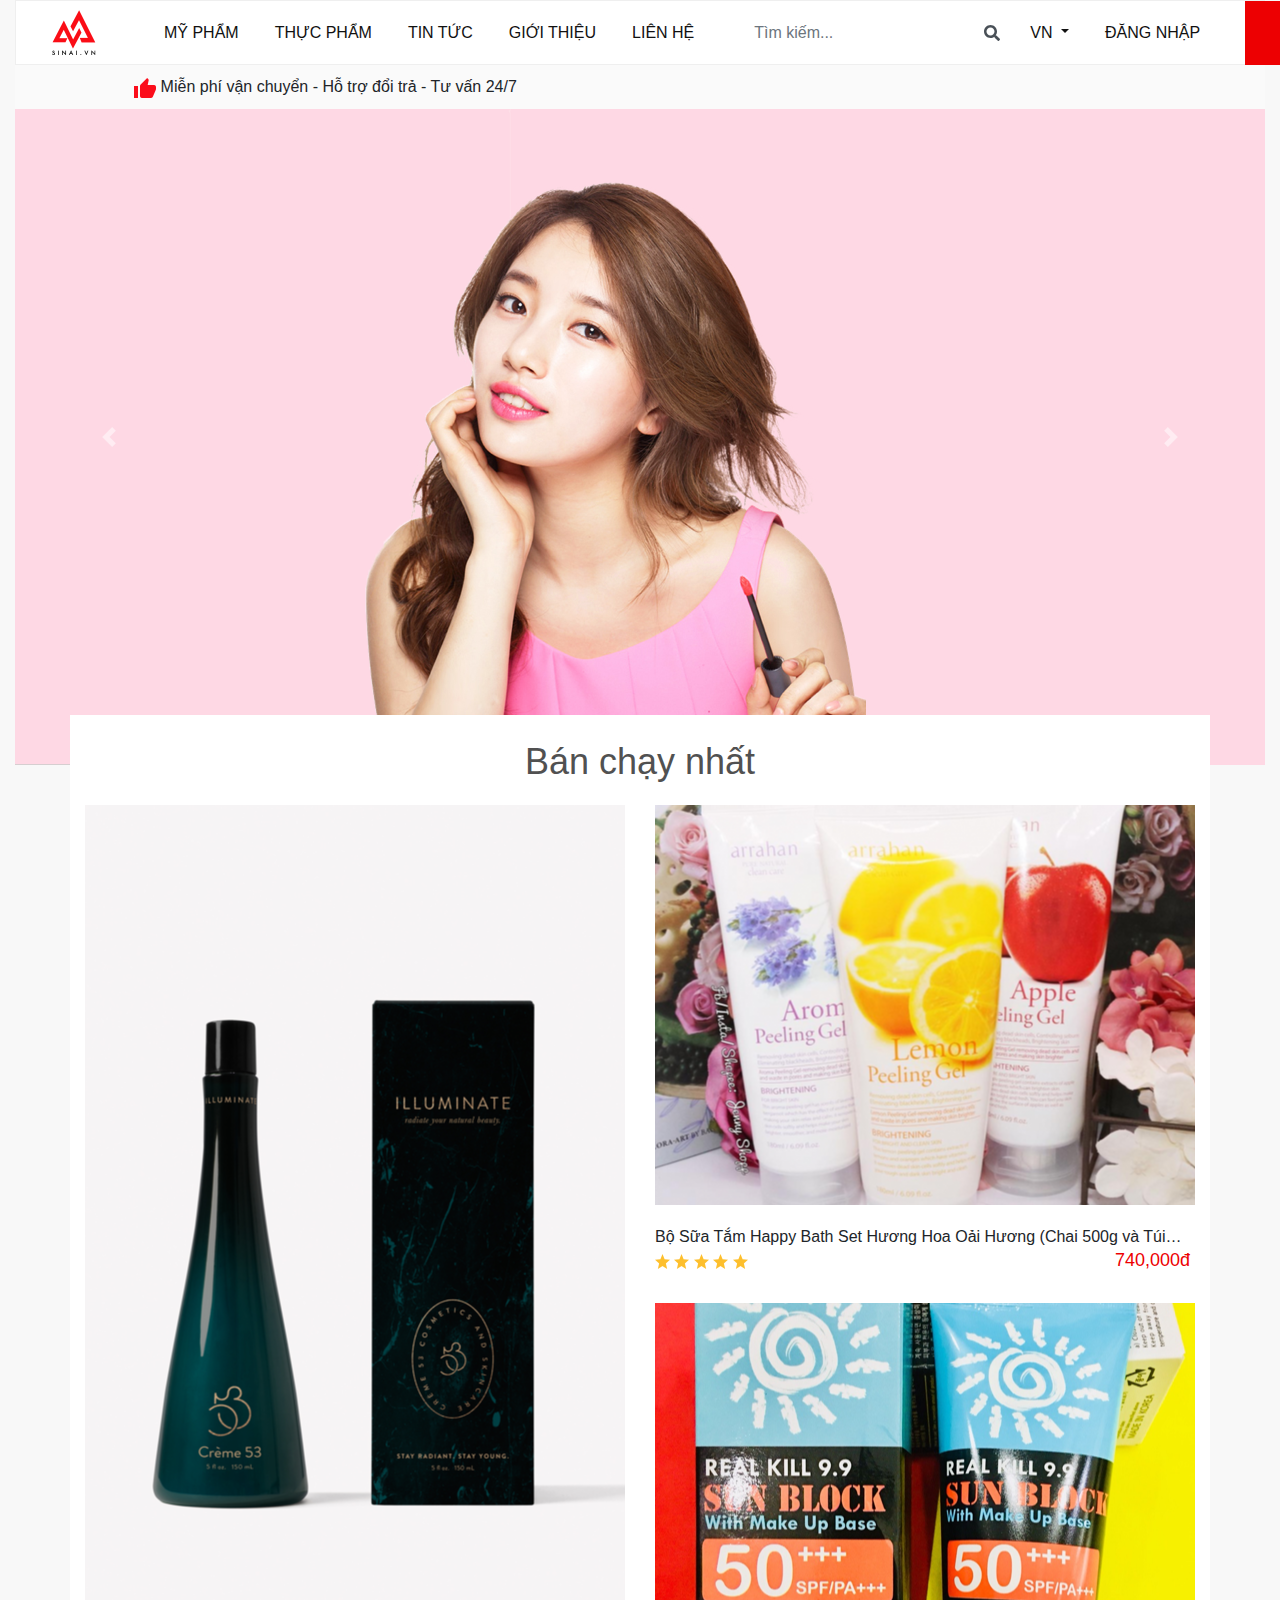
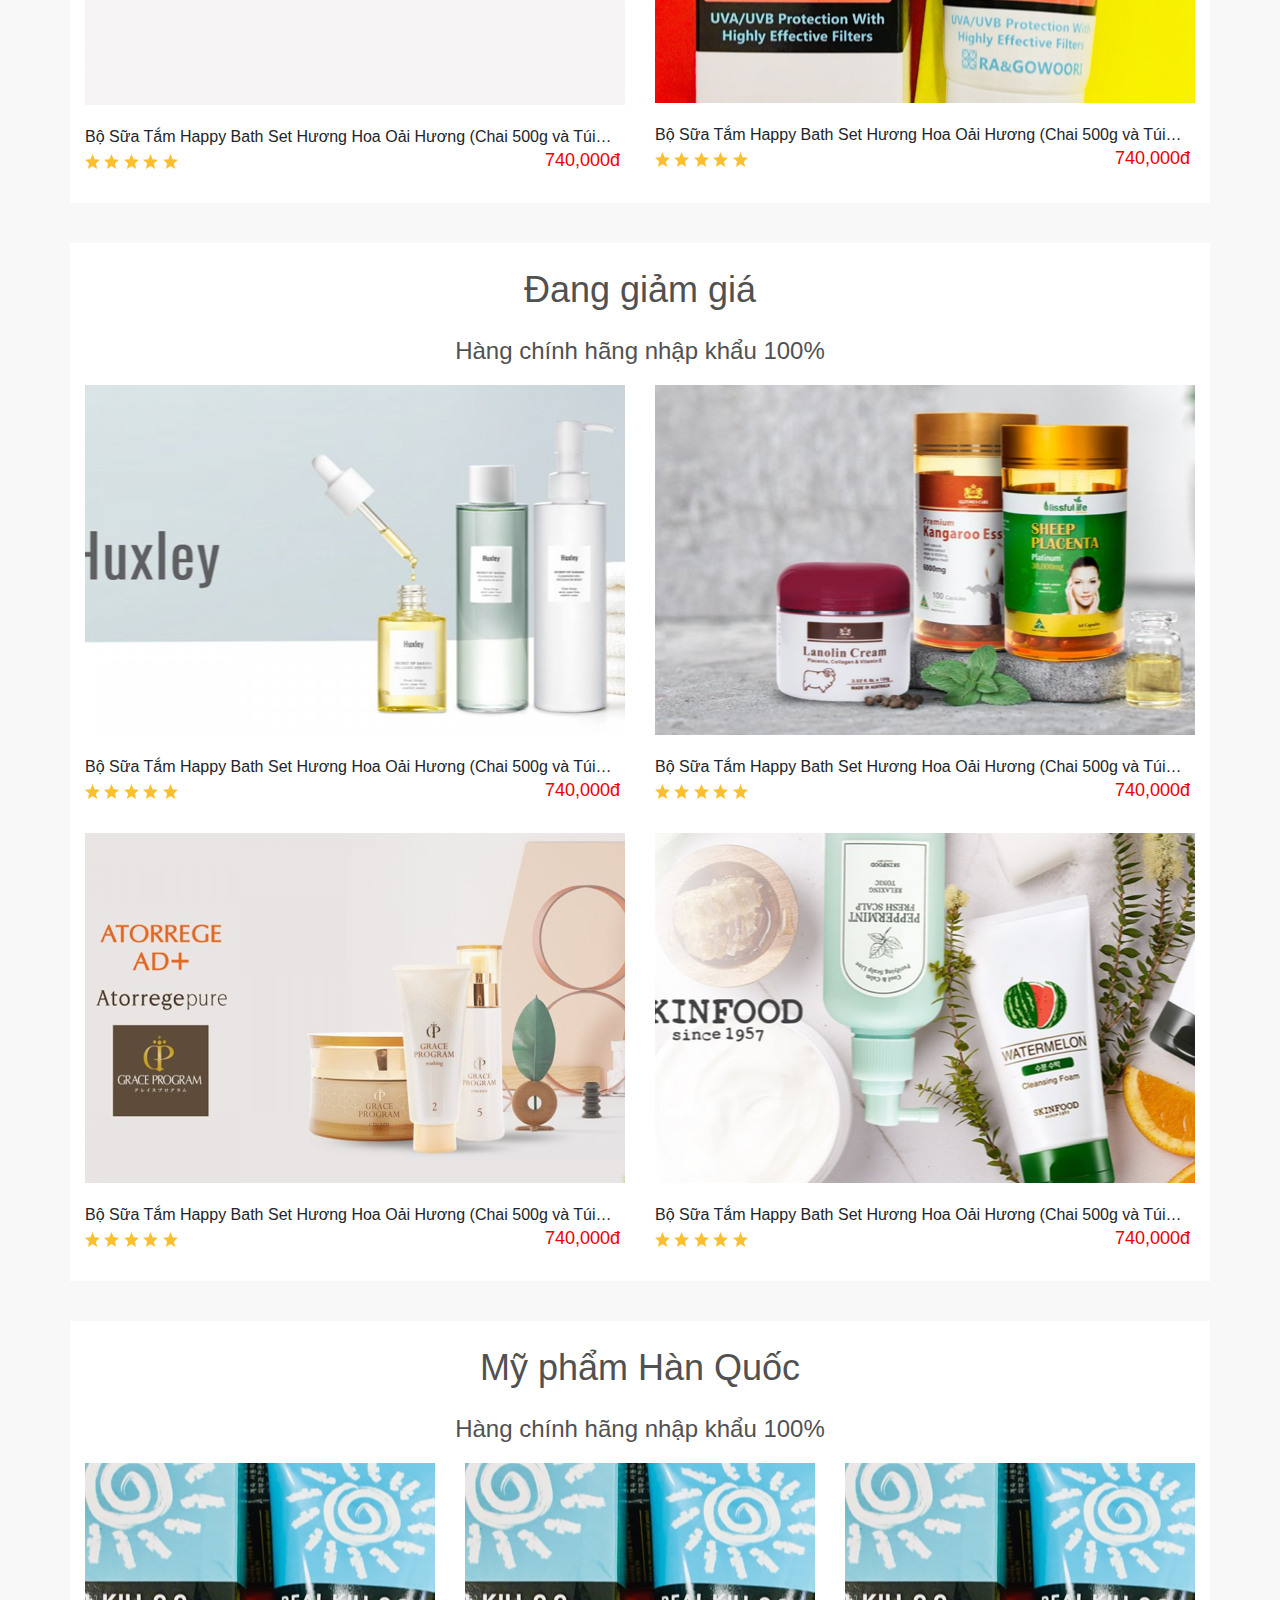
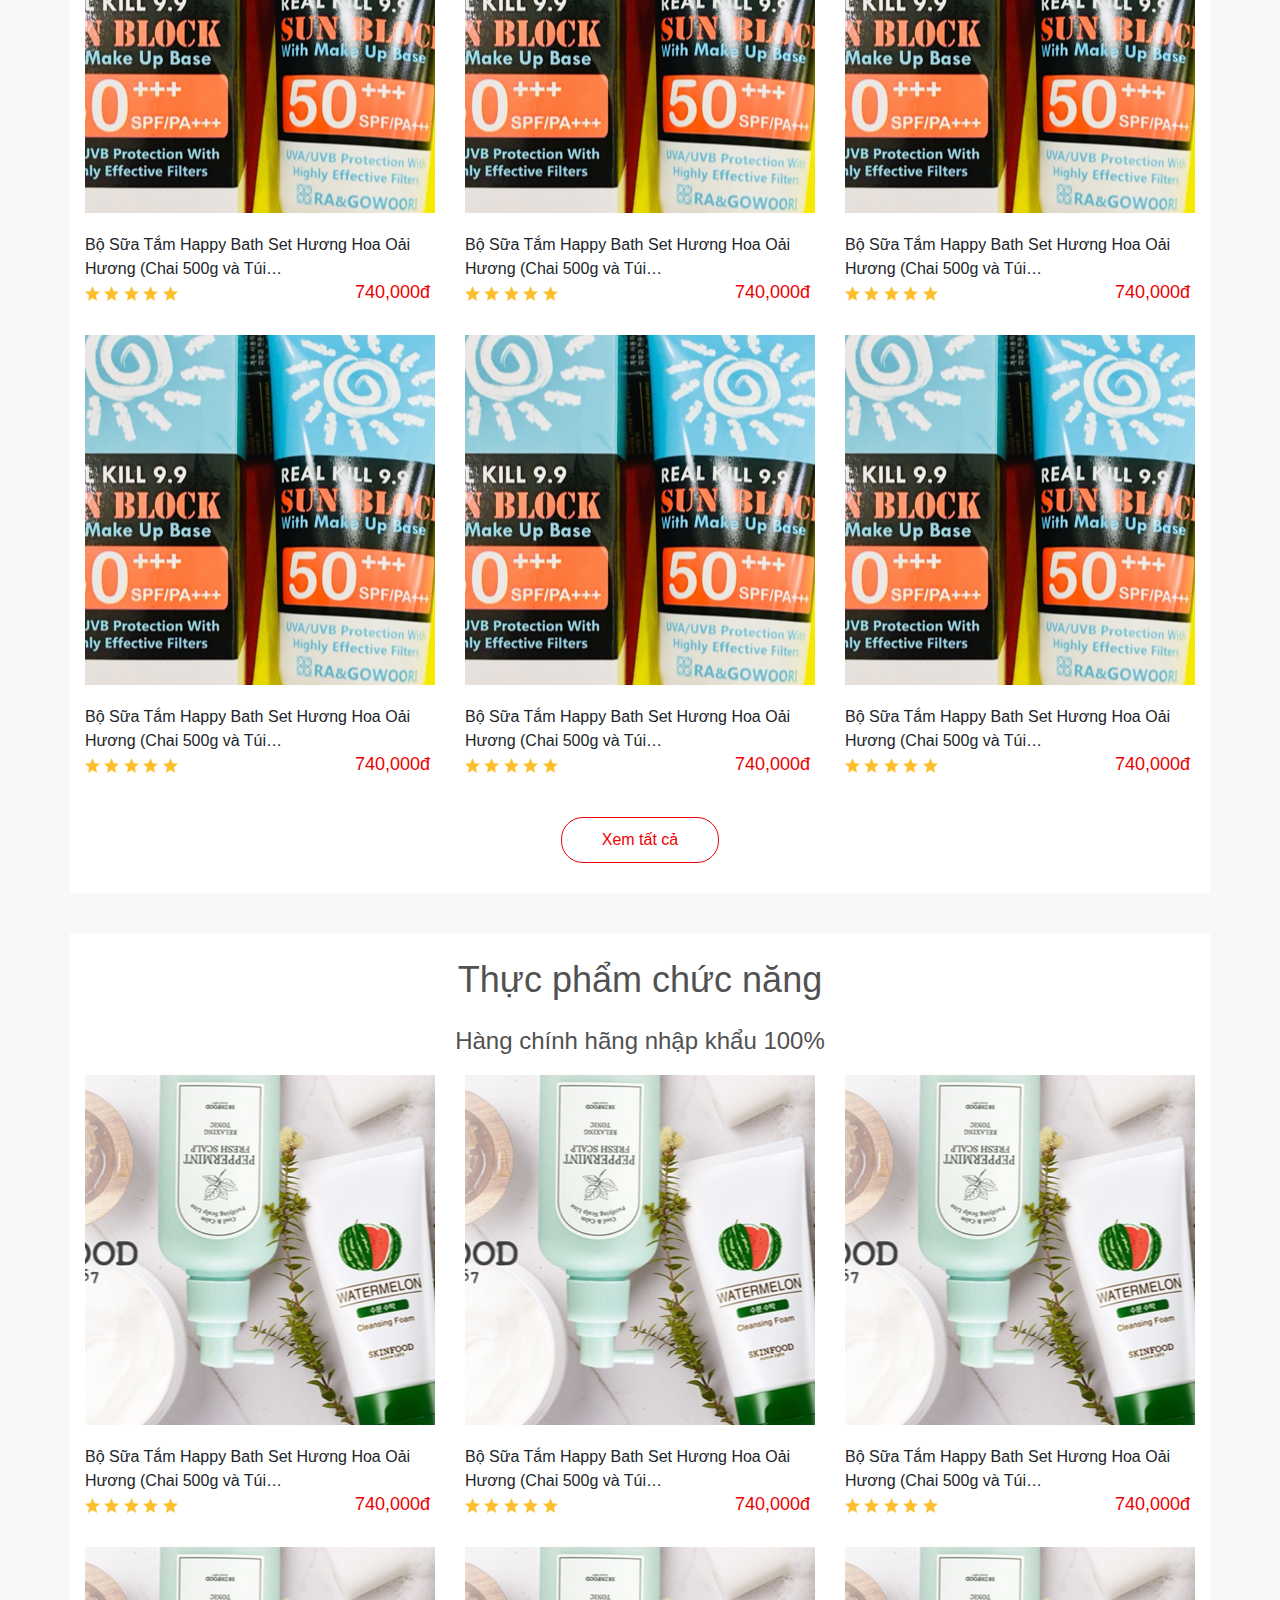
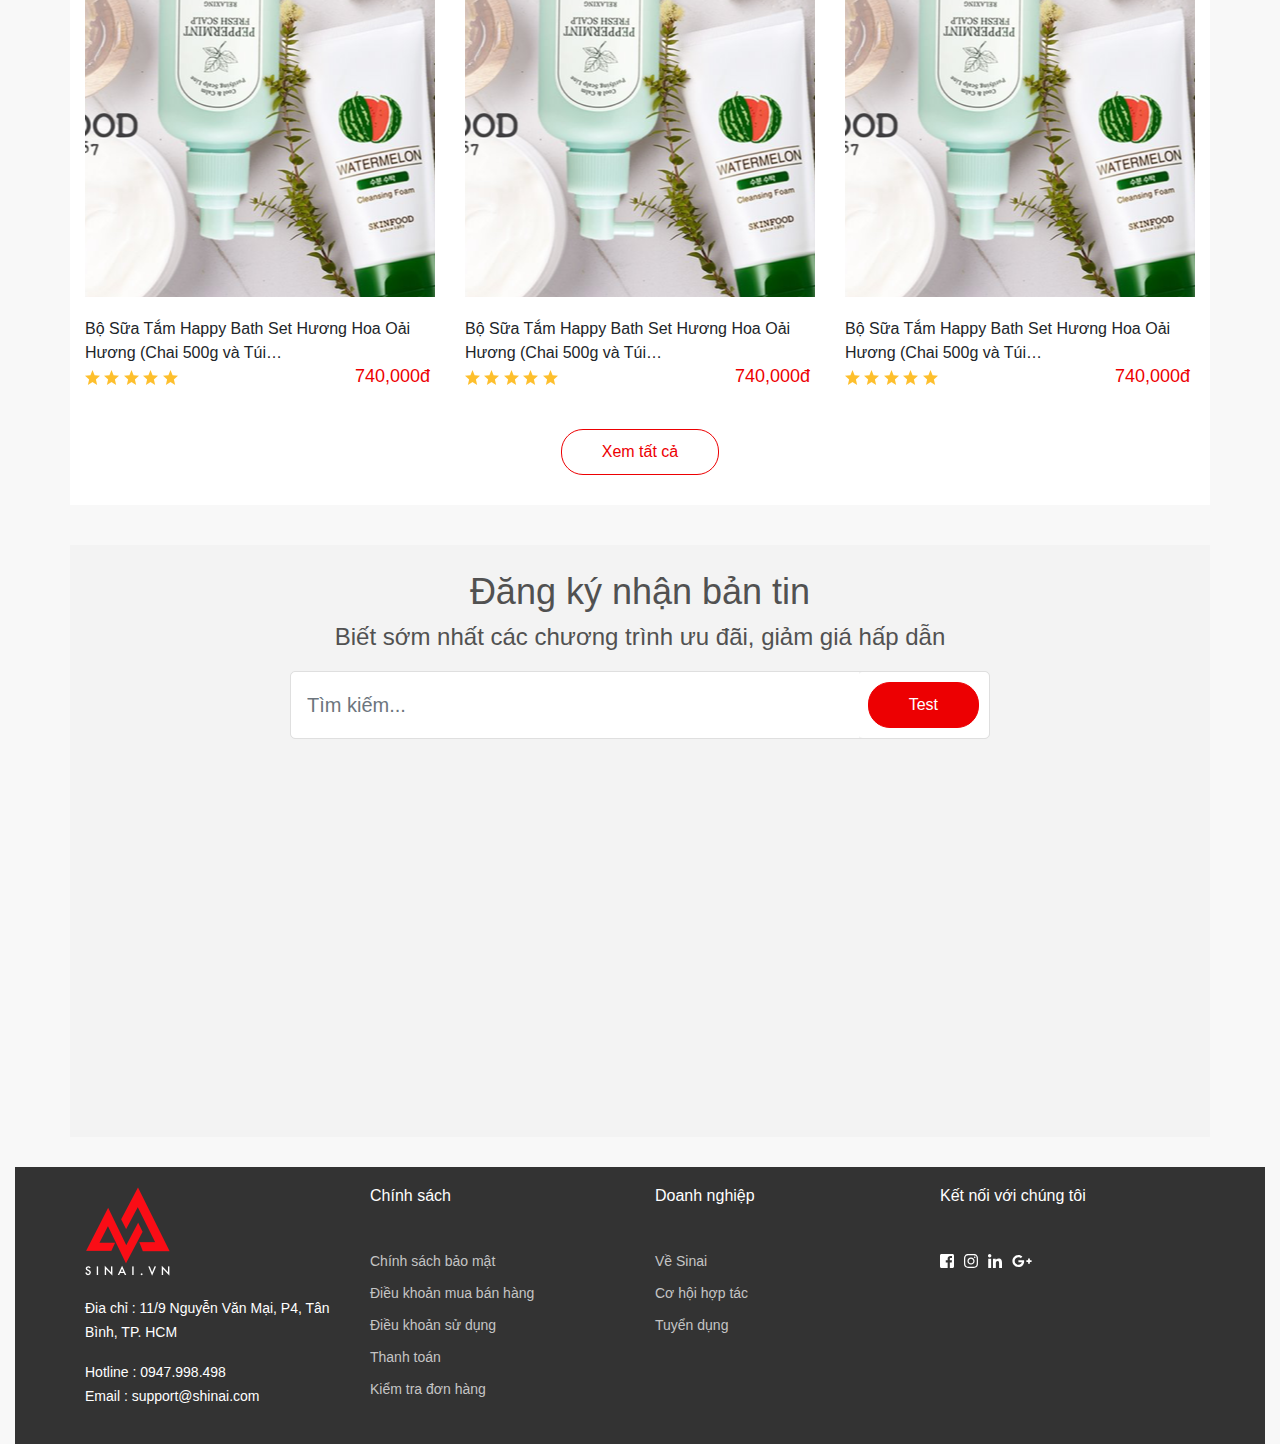
==== index.html @ d721667e "mock up v1" ====
<!DOCTYPE html>
<html>
<head>
    <link href="./images/favicon.png" rel="shortcut icon"/>
    <meta charset="utf-8"/>
    <meta content="maximum-scale=1.0" name="viewport"/>
    <link href="./css/bootstrap.min.css" rel="stylesheet" type="text/css"/>
    <link rel="stylesheet/less" type="text/css" href="./css/sinai.less"/>
    <meta content="Launchpad by Anima" name="author">
    </meta>
</head>
<body style="background: rgba(248, 248, 248, 1.0);">
<div class="container-fluid" style="max-width: 1440px;">
    <!-- HEADER -->
    <nav class="navbar navbar-expand-lg navbar-light bg-white navbar-header">
        <a class="navbar-brand logo-header" href="/"><img src="./images/logo.png" class="img-fluid"/></a>
        <button class="navbar-toggler" type="button" data-toggle="collapse" data-target="#navbarSupportedContent"
                aria-controls="navbarSupportedContent" aria-expanded="false" aria-label="Toggle navigation">
            <span class="navbar-toggler-icon"></span>
        </button>

        <div class="collapse navbar-collapse">
            <ul class="navbar-nav mr-auto">
                <li class="nav-item active">
                    <a class="nav-link" href="#">MỸ PHẨM</a>
                </li>
                <li class="nav-item">
                    <a class="nav-link" href="#">THỰC PHẨM</a>
                </li>
                <li class="nav-item">
                    <a class="nav-link" href="#">TIN TỨC</a>
                </li>
                <li class="nav-item">
                    <a class="nav-link" href="#">GIỚI THIỆU</a>
                </li>
                <li class="nav-item">
                    <a class="nav-link" href="#">LIÊN HỆ</a>
                </li>
            </ul>
            <ul class="navbar-nav mr-auto">
                <li class="nav-item">
                    <div class="input-group mb-3 search-box">
                        <input type="text" class="form-control" placeholder="Tìm kiếm..." aria-label="Tìm kiếm..."
                               aria-describedby="basic-addon2">
                        <div class="input-group-append" id="searchHeaderBtn">
                            <span class="input-group-text"><i class="fas fa-search"></i></span>
                        </div>
                    </div>
                </li>
                <li class="nav-item dropdown">
                    <a class="nav-link dropdown-toggle" href="#" id="navbarDropdown" role="button"
                       data-toggle="dropdown" aria-haspopup="true" aria-expanded="false">
                        VN
                    </a>
                    <div class="dropdown-menu" aria-labelledby="navbarDropdown">
                        <a class="dropdown-item" href="#">VN</a>
                        <a class="dropdown-item" href="#">EN</a>
                    </div>
                </li>
                <li class="nav-item">
                    <a class="nav-link" href="#">ĐĂNG NHẬP</a>
                </li>
            </ul>
            <ul class="navbar-nav cart-header">
                <li class="nav-item">
                    <a class="nav-link" href="#">0</a>
                </li>
            </ul>
        </div>
    </nav>
    <div class="search-result-header" id="searchResultHeader">
        <div class="search-result">
            <div class="product-img">
                <img class="img-fluid" src="./images/sanpham_1.png"/>
            </div>
            <div class="product-name">
                Kem Chống Nắng Ice Puff Mersenne Beaute (100ml)
            </div>
            <div class="product-price">
                380,000₫
            </div>
        </div>
        <div class="search-result">
            <div class="product-img">
                <img class="img-fluid" src="./images/sanpham_1.png"/>
            </div>
            <div class="product-name">
                Kem Chống Nắng Ice Puff Mersenne Beaute (100ml)
            </div>
            <div class="product-price">
                380,000₫
            </div>
        </div>
        <div class="search-result">
            <div class="product-img">
                <img class="img-fluid" src="./images/sanpham_1.png"/>
            </div>
            <div class="product-name">
                Kem Chống Nắng Ice Puff Mersenne Beaute (100ml)
            </div>
            <div class="product-price">
                380,000₫
            </div>
        </div>
        <div class="search-result">
            <div class="product-img">
                <img class="img-fluid" src="./images/sanpham_1.png"/>
            </div>
            <div class="product-name">
                Kem Chống Nắng Ice Puff Mersenne Beaute (100ml)
            </div>
            <div class="product-price">
                380,000₫
            </div>
        </div>
        <div class="search-suggestion">
            <p>Từ khoá phổ biến</p>
            <ul>
                <li>kem chống nắng UV</li>
                <li>kem dưỡng da</li>
                <li>sữa dưỡng thể</li>
            </ul>
        </div>
        <div class="view-all-result">
            <p>Xem tất cả kết quả cho kem chống nắng</p>
        </div>
    </div>
    <div class="cart-detail-header" id="cartDetailHeader">
        <div class="title">
            <p>Giỏ hàng của bạn (2 sản phẩm)</p>
        </div>
        <div class="product-block-4">
            <div class="product-img">
                <img class="img-fluid" src="./images/sanpham_1.png"/>
            </div>
            <div class="product-name">
                Kem Chống Nắng Ice Puff Mersenne Beaute (100ml)
            </div>
            <div class="product-amount">
                <span class="minus"><img src="./images/minus.png"></span>
                <span class="amount">0</span>
                <span class="plus"><img src="./images/plus.png"></span>
            </div>
            <div class="product-price">
                380,000₫ <i class="fas fa-trash-alt" style="color: #bfbfbf;margin-left: 15px;"></i>
            </div>
        </div>
        <div class="product-block-4">
            <div class="product-img">
                <img class="img-fluid" src="./images/sanpham_1.png"/>
            </div>
            <div class="product-name">
                Kem Chống Nắng Ice Puff Mersenne Beaute (100ml)
            </div>
            <div class="product-amount">
                <span class="minus"><img src="./images/minus.png"></span>
                <span class="amount">0</span>
                <span class="plus"><img src="./images/plus.png"></span>
            </div>
            <div class="product-price">
                380,000₫ <i class="fas fa-trash-alt" style="color: #bfbfbf;margin-left: 15px;"></i>
            </div>
        </div>
        <div class="product-block-4">
            <div class="product-img">
                <img class="img-fluid" src="./images/sanpham_1.png"/>
            </div>
            <div class="product-name">
                Kem Chống Nắng Ice Puff Mersenne Beaute (100ml)
            </div>
            <div class="product-amount">
                <span class="minus"><img src="./images/minus.png"></span>
                <span class="amount">0</span>
                <span class="plus"><img src="./images/plus.png"></span>
            </div>
            <div class="product-price">
                380,000₫ <i class="fas fa-trash-alt" style="color: #bfbfbf;margin-left: 15px;"></i>
            </div>
        </div>
        <div class="cart-value">
            <p>Thành tiền: <span>760,000đ</span></p>
        </div>
        <div class="cart-action">
            <button class="btn-check-out">Thanh toán</button>
            <button class="btn-cart-detail"><i class="fas fa-shopping-cart" style="color: #ed0002;"></i> Xem giỏ hàng</button>
        </div>
    </div>
    <!-- END HEADER -->
    <div class="row free-ship-text">
        <div class="col-1"></div>
        <div class="col-11">
            <img src="./images/thumb_up.png" class="img-fluid"> Miễn phí vận chuyển - Hỗ trợ đổi trả - Tư vấn 24/7
        </div>
    </div>
    <!-- SLIDE -->
    <div id="carouselExampleIndicators" class="carousel slide" data-ride="carousel">
        <ol class="carousel-indicators">
            <li data-target="#carouselExampleIndicators" data-slide-to="0" class="active"></li>
            <li data-target="#carouselExampleIndicators" data-slide-to="1"></li>
            <li data-target="#carouselExampleIndicators" data-slide-to="2"></li>
        </ol>
        <div class="carousel-inner index-slide">
            <div class="carousel-item active">
                <img class="d-block img-fluid" src="./images/slide.png" alt="First slide">
            </div>
            <div class="carousel-item">
                <img class="d-block img-fluid" src="./images/slide.png" alt="Second slide">
            </div>
            <div class="carousel-item">
                <img class="d-block img-fluid" src="./images/slide.png" alt="Third slide">
            </div>
        </div>
        <a class="carousel-control-prev" href="#carouselExampleIndicators" role="button" data-slide="prev">
            <span class="carousel-control-prev-icon" aria-hidden="true"></span>
            <span class="sr-only">Previous</span>
        </a>
        <a class="carousel-control-next" href="#carouselExampleIndicators" role="button" data-slide="next">
            <span class="carousel-control-next-icon" aria-hidden="true"></span>
            <span class="sr-only">Next</span>
        </a>
    </div>
    <!-- END SLIDE -->

    <!-- TOP SELLER -->
    <div class="container group-product-index best-seller-index">
        <div class="row">
            <p class="title w-100">Bán chạy nhất</p>
        </div>
        <div class="row">
            <div class="col-xs-12 col-md-6 product-block">
                <div class="product-block-img"
                     style="height: 900px; background-image:url('./images/sanpham_10.png');">
                </div>
                <p class="product-block-title">Bộ Sữa Tắm Happy Bath Set Hương Hoa Oải Hương (Chai 500g và Túi…</p>
                <p>
                    <img src="./images/star.png"/>
                    <img src="./images/star.png"/>
                    <img src="./images/star.png"/>
                    <img src="./images/star.png"/>
                    <img src="./images/star.png"/>
                    <span class="product-block-price">740,000đ</span>
                </p>
            </div>
            <div class="col-xs-12 col-md-6">
                <div class="col-xs-12 product-block">
                    <div class="product-block-img"
                         style="height: 400px; background-image:url('./images/sanpham_11.png');">
                    </div>
                    <p class="product-block-title">Bộ Sữa Tắm Happy Bath Set Hương Hoa Oải Hương (Chai 500g và Túi…</p>
                    <p>
                        <img src="./images/star.png"/>
                        <img src="./images/star.png"/>
                        <img src="./images/star.png"/>
                        <img src="./images/star.png"/>
                        <img src="./images/star.png"/>
                        <span class="product-block-price">740,000đ</span>
                    </p>
                </div>
                <div class="col-xs-12 product-block">
                    <div class="product-block-img"
                         style="height: 400px; background-image:url('./images/sanpham_8.png');">
                    </div>
                    <p class="product-block-title">Bộ Sữa Tắm Happy Bath Set Hương Hoa Oải Hương (Chai 500g và Túi…</p>
                    <p>
                        <img src="./images/star.png"/>
                        <img src="./images/star.png"/>
                        <img src="./images/star.png"/>
                        <img src="./images/star.png"/>
                        <img src="./images/star.png"/>
                        <span class="product-block-price">740,000đ</span>
                    </p>
                </div>
            </div>
        </div>
    </div>

    <div class="container group-product-index">
        <div class="row">
            <p class="title w-100">Đang giảm giá</p>
            <p class="description w-100">Hàng chính hãng nhập khẩu 100%</p>
        </div>
        <div class="row">
            <div class="col-xs-12 col-md-6">
                <div class="col-xs-12 product-block">
                    <div class="product-block-img"
                         style="height: 350px; background-image:url('./images/sanpham_12.png');">
                    </div>
                    <p class="product-block-title">Bộ Sữa Tắm Happy Bath Set Hương Hoa Oải Hương (Chai 500g và Túi…</p>
                    <p>
                        <img src="./images/star.png"/>
                        <img src="./images/star.png"/>
                        <img src="./images/star.png"/>
                        <img src="./images/star.png"/>
                        <img src="./images/star.png"/>
                        <span class="product-block-price">740,000đ</span>
                    </p>
                </div>
                <div class="col-xs-12 product-block">
                    <div class="product-block-img"
                         style="height: 350px; background-image:url('./images/sanpham_13.png');">
                    </div>
                    <p class="product-block-title">Bộ Sữa Tắm Happy Bath Set Hương Hoa Oải Hương (Chai 500g và Túi…</p>
                    <p>
                        <img src="./images/star.png"/>
                        <img src="./images/star.png"/>
                        <img src="./images/star.png"/>
                        <img src="./images/star.png"/>
                        <img src="./images/star.png"/>
                        <span class="product-block-price">740,000đ</span>
                    </p>
                </div>
            </div>
            <div class="col-xs-12 col-md-6">
                <div class="col-xs-12 product-block">
                    <div class="product-block-img"
                         style="height: 350px; background-image:url('./images/sanpham_14.png');">
                    </div>
                    <p class="product-block-title">Bộ Sữa Tắm Happy Bath Set Hương Hoa Oải Hương (Chai 500g và Túi…</p>
                    <p>
                        <img src="./images/star.png"/>
                        <img src="./images/star.png"/>
                        <img src="./images/star.png"/>
                        <img src="./images/star.png"/>
                        <img src="./images/star.png"/>
                        <span class="product-block-price">740,000đ</span>
                    </p>
                </div>
                <div class="col-xs-12 product-block">
                    <div class="product-block-img"
                         style="height: 350px; background-image:url('./images/sanpham_7.png');">
                    </div>
                    <p class="product-block-title">Bộ Sữa Tắm Happy Bath Set Hương Hoa Oải Hương (Chai 500g và Túi…</p>
                    <p>
                        <img src="./images/star.png"/>
                        <img src="./images/star.png"/>
                        <img src="./images/star.png"/>
                        <img src="./images/star.png"/>
                        <img src="./images/star.png"/>
                        <span class="product-block-price">740,000đ</span>
                    </p>
                </div>
            </div>
        </div>
    </div>

    <div class="container group-product-index">
        <div class="row">
            <p class="title w-100">Mỹ phẩm Hàn Quốc</p>
            <p class="description w-100">Hàng chính hãng nhập khẩu 100%</p>
        </div>
        <div class="row">
            <div class="col-xs-12 col-md-4 product-block">
                <div class="product-block-img"
                     style="height: 350px; background-image:url('./images/sanpham_8.png');">
                </div>
                <p class="product-block-title">Bộ Sữa Tắm Happy Bath Set Hương Hoa Oải Hương (Chai 500g và Túi…</p>
                <p>
                    <img src="./images/star.png"/>
                    <img src="./images/star.png"/>
                    <img src="./images/star.png"/>
                    <img src="./images/star.png"/>
                    <img src="./images/star.png"/>
                    <span class="product-block-price">740,000đ</span>
                </p>
            </div>

            <div class="col-xs-12 col-md-4 product-block">
                <div class="product-block-img"
                     style="height: 350px; background-image:url('./images/sanpham_8.png');">
                </div>
                <p class="product-block-title">Bộ Sữa Tắm Happy Bath Set Hương Hoa Oải Hương (Chai 500g và Túi…</p>
                <p>
                    <img src="./images/star.png"/>
                    <img src="./images/star.png"/>
                    <img src="./images/star.png"/>
                    <img src="./images/star.png"/>
                    <img src="./images/star.png"/>
                    <span class="product-block-price">740,000đ</span>
                </p>
            </div>

            <div class="col-xs-12 col-md-4 product-block">
                <div class="product-block-img"
                     style="height: 350px; background-image:url('./images/sanpham_8.png');">
                </div>
                <p class="product-block-title">Bộ Sữa Tắm Happy Bath Set Hương Hoa Oải Hương (Chai 500g và Túi…</p>
                <p>
                    <img src="./images/star.png"/>
                    <img src="./images/star.png"/>
                    <img src="./images/star.png"/>
                    <img src="./images/star.png"/>
                    <img src="./images/star.png"/>
                    <span class="product-block-price">740,000đ</span>
                </p>
            </div>

            <div class="col-xs-12 col-md-4 product-block">
                <div class="product-block-img"
                     style="height: 350px; background-image:url('./images/sanpham_8.png');">
                </div>
                <p class="product-block-title">Bộ Sữa Tắm Happy Bath Set Hương Hoa Oải Hương (Chai 500g và Túi…</p>
                <p>
                    <img src="./images/star.png"/>
                    <img src="./images/star.png"/>
                    <img src="./images/star.png"/>
                    <img src="./images/star.png"/>
                    <img src="./images/star.png"/>
                    <span class="product-block-price">740,000đ</span>
                </p>
            </div>

            <div class="col-xs-12 col-md-4 product-block">
                <div class="product-block-img"
                     style="height: 350px; background-image:url('./images/sanpham_8.png');">
                </div>
                <p class="product-block-title">Bộ Sữa Tắm Happy Bath Set Hương Hoa Oải Hương (Chai 500g và Túi…</p>
                <p>
                    <img src="./images/star.png"/>
                    <img src="./images/star.png"/>
                    <img src="./images/star.png"/>
                    <img src="./images/star.png"/>
                    <img src="./images/star.png"/>
                    <span class="product-block-price">740,000đ</span>
                </p>
            </div>

            <div class="col-xs-12 col-md-4 product-block">
                <div class="product-block-img"
                     style="height: 350px; background-image:url('./images/sanpham_8.png');">
                </div>
                <p class="product-block-title">Bộ Sữa Tắm Happy Bath Set Hương Hoa Oải Hương (Chai 500g và Túi…</p>
                <p>
                    <img src="./images/star.png"/>
                    <img src="./images/star.png"/>
                    <img src="./images/star.png"/>
                    <img src="./images/star.png"/>
                    <img src="./images/star.png"/>
                    <span class="product-block-price">740,000đ</span>
                </p>
            </div>
        </div>
        <div class="row btn-view-all">
            <button>Xem tất cả</button>
        </div>
    </div>

    <div class="container group-product-index">
        <div class="row">
            <p class="title w-100">Thực phẩm chức năng</p>
            <p class="description w-100">Hàng chính hãng nhập khẩu 100%</p>
        </div>
        <div class="row">
            <div class="col-xs-12 col-md-4 product-block">
                <div class="product-block-img"
                     style="height: 350px; background-image:url('./images/sanpham_7.png');">
                </div>
                <p class="product-block-title">Bộ Sữa Tắm Happy Bath Set Hương Hoa Oải Hương (Chai 500g và Túi…</p>
                <p>
                    <img src="./images/star.png"/>
                    <img src="./images/star.png"/>
                    <img src="./images/star.png"/>
                    <img src="./images/star.png"/>
                    <img src="./images/star.png"/>
                    <span class="product-block-price">740,000đ</span>
                </p>
            </div>

            <div class="col-xs-12 col-md-4 product-block">
                <div class="product-block-img"
                     style="height: 350px; background-image:url('./images/sanpham_7.png');">
                </div>
                <p class="product-block-title">Bộ Sữa Tắm Happy Bath Set Hương Hoa Oải Hương (Chai 500g và Túi…</p>
                <p>
                    <img src="./images/star.png"/>
                    <img src="./images/star.png"/>
                    <img src="./images/star.png"/>
                    <img src="./images/star.png"/>
                    <img src="./images/star.png"/>
                    <span class="product-block-price">740,000đ</span>
                </p>
            </div>

            <div class="col-xs-12 col-md-4 product-block">
                <div class="product-block-img"
                     style="height: 350px; background-image:url('./images/sanpham_7.png');">
                </div>
                <p class="product-block-title">Bộ Sữa Tắm Happy Bath Set Hương Hoa Oải Hương (Chai 500g và Túi…</p>
                <p>
                    <img src="./images/star.png"/>
                    <img src="./images/star.png"/>
                    <img src="./images/star.png"/>
                    <img src="./images/star.png"/>
                    <img src="./images/star.png"/>
                    <span class="product-block-price">740,000đ</span>
                </p>
            </div>

            <div class="col-xs-12 col-md-4 product-block">
                <div class="product-block-img"
                     style="height: 350px; background-image:url('./images/sanpham_7.png');">
                </div>
                <p class="product-block-title">Bộ Sữa Tắm Happy Bath Set Hương Hoa Oải Hương (Chai 500g và Túi…</p>
                <p>
                    <img src="./images/star.png"/>
                    <img src="./images/star.png"/>
                    <img src="./images/star.png"/>
                    <img src="./images/star.png"/>
                    <img src="./images/star.png"/>
                    <span class="product-block-price">740,000đ</span>
                </p>
            </div>

            <div class="col-xs-12 col-md-4 product-block">
                <div class="product-block-img"
                     style="height: 350px; background-image:url('./images/sanpham_7.png');">
                </div>
                <p class="product-block-title">Bộ Sữa Tắm Happy Bath Set Hương Hoa Oải Hương (Chai 500g và Túi…</p>
                <p>
                    <img src="./images/star.png"/>
                    <img src="./images/star.png"/>
                    <img src="./images/star.png"/>
                    <img src="./images/star.png"/>
                    <img src="./images/star.png"/>
                    <span class="product-block-price">740,000đ</span>
                </p>
            </div>

            <div class="col-xs-12 col-md-4 product-block">
                <div class="product-block-img"
                     style="height: 350px; background-image:url('./images/sanpham_7.png');">
                </div>
                <p class="product-block-title">Bộ Sữa Tắm Happy Bath Set Hương Hoa Oải Hương (Chai 500g và Túi…</p>
                <p>
                    <img src="./images/star.png"/>
                    <img src="./images/star.png"/>
                    <img src="./images/star.png"/>
                    <img src="./images/star.png"/>
                    <img src="./images/star.png"/>
                    <span class="product-block-price">740,000đ</span>
                </p>
            </div>
        </div>
        <div class="row btn-view-all">
            <button>Xem tất cả</button>
        </div>
    </div>

    <div class="container register-email">
        <div class="row">
            <p class="title w-100">Đăng ký nhận bản tin</p>
            <p class="description w-100">Biết sớm nhất các chương trình ưu đãi, giảm giá hấp dẫn</p>
            <div class="input-group input-group-lg">
                <input type="text" class="form-control" placeholder="Tìm kiếm..." aria-label="Tìm kiếm..."
                       aria-describedby="basic-addon2">
                <div class="input-group-append">
                    <button>Test</button>
                </div>
            </div>
        </div>
    </div>

    <footer>
        <div class="container">
            <div class="row">
                <div class="col-xs-12 col-md-3">
                    <img src="./images/logo_2.png" class="img-fluid"/>
                    <p class="contact-info">Đia chỉ : 11/9 Nguyễn Văn Mại, P4, Tân Bình, TP. HCM</p>
                    <p class="contact-info">Hotline : 0947.998.498<br>Email : support@shinai.com</p>
                </div>
                <div class="col-xs-12 col-md-3">
                    <p class="title">Chính sách</p>
                    <p class="detail">Chính sách bảo mật</p>
                    <p class="detail">Điều khoản mua bán hàng</p>
                    <p class="detail">Điều khoản sử dụng</p>
                    <p class="detail">Thanh toán</p>
                    <p class="detail">Kiểm tra đơn hàng</p>
                </div>
                <div class="col-xs-12 col-md-3">
                    <p class="title">Doanh nghiệp</p>
                    <p class="detail">Về Sinai</p>
                    <p class="detail">Cơ hội hợp tác</p>
                    <p class="detail">Tuyển dụng</p>
                </div>
                <div class="col-xs-12 col-md-3">
                    <p class="title">Kết nối với chúng tôi</p>
                    <p class="title"><i class="fab fa-facebook-square"></i><i class="fab fa-instagram"></i><i
                            class="fab fa-linkedin-in"></i><i class="fab fa-google-plus-g"></i></p>
                </div>
            </div>
        </div>
    </footer>

</div>
<script src="./js/less.min.js"></script>
<script src="./js/jquery-3.3.1.min.js"></script>
<script src="./js/bootstrap.min.js"></script>
<script defer src="./js/fa.js"></script>
<script src="./js/script.js"></script>
</body>
</html>
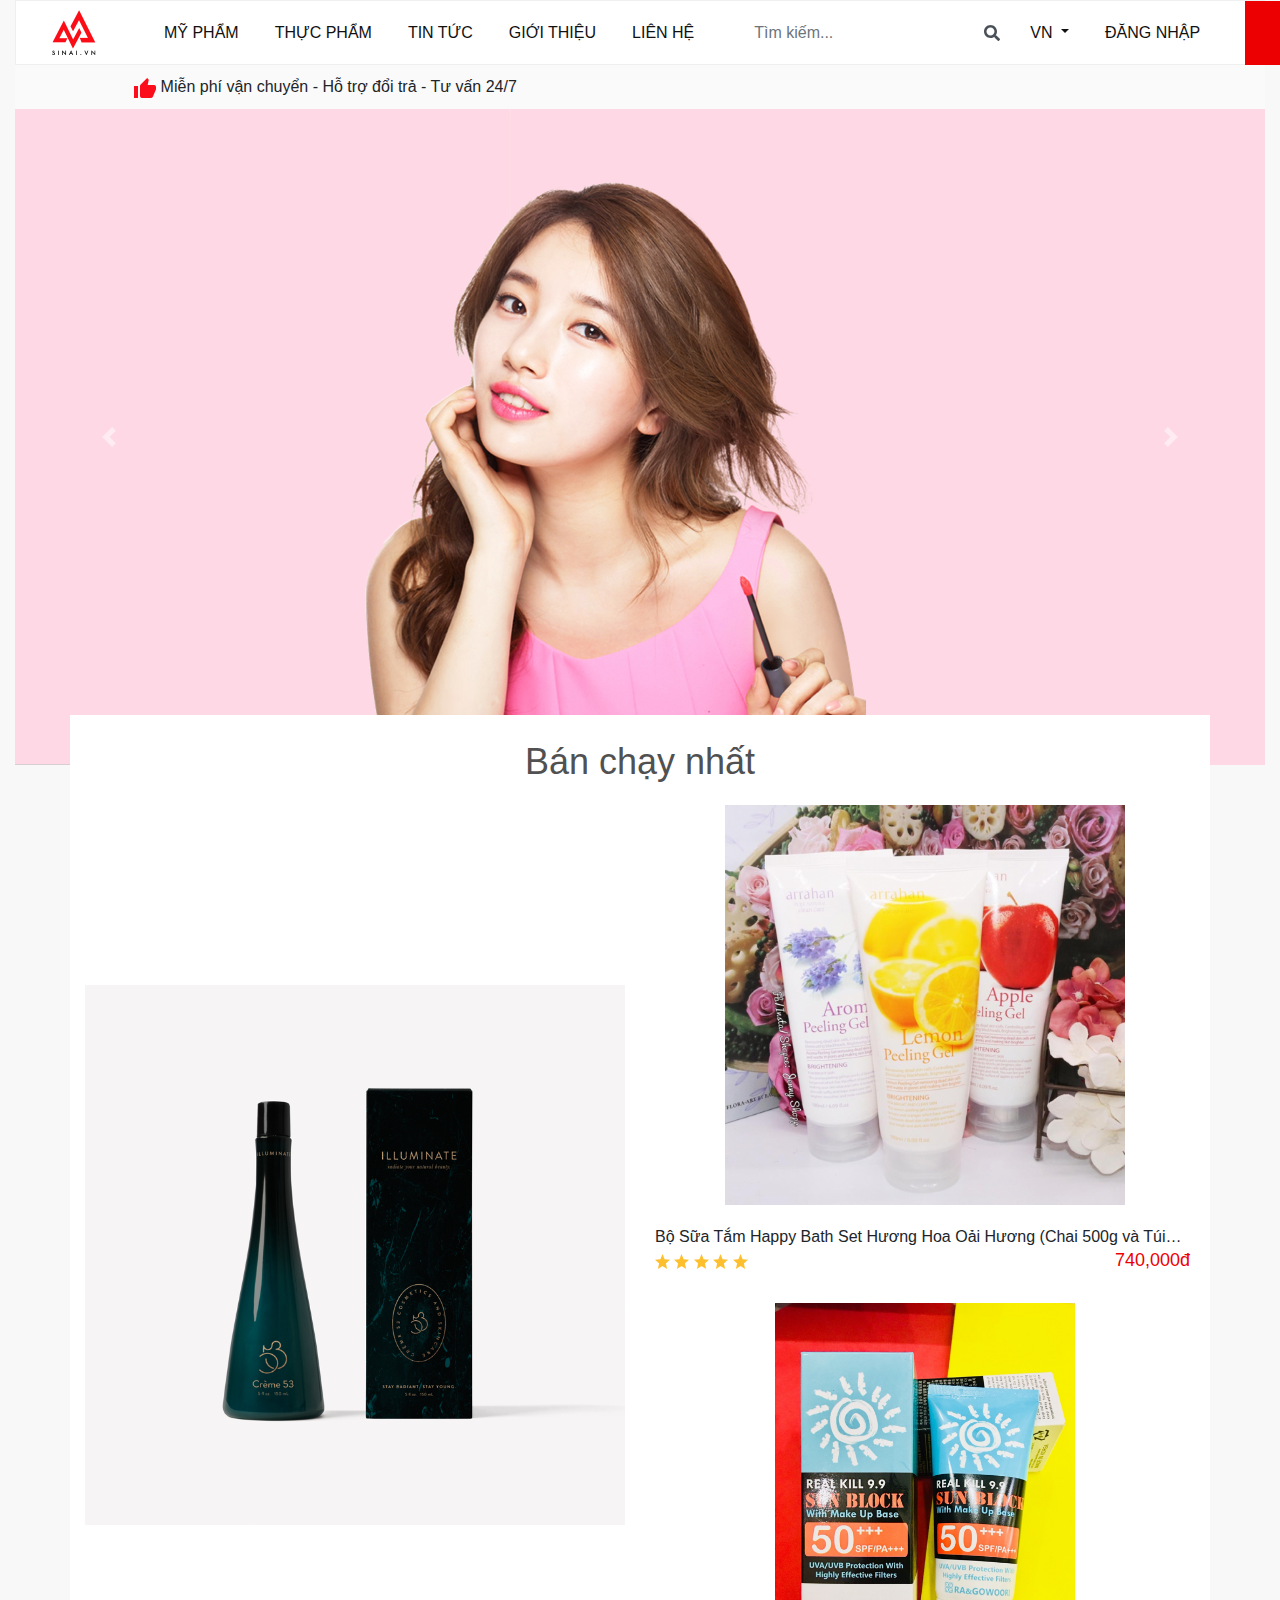
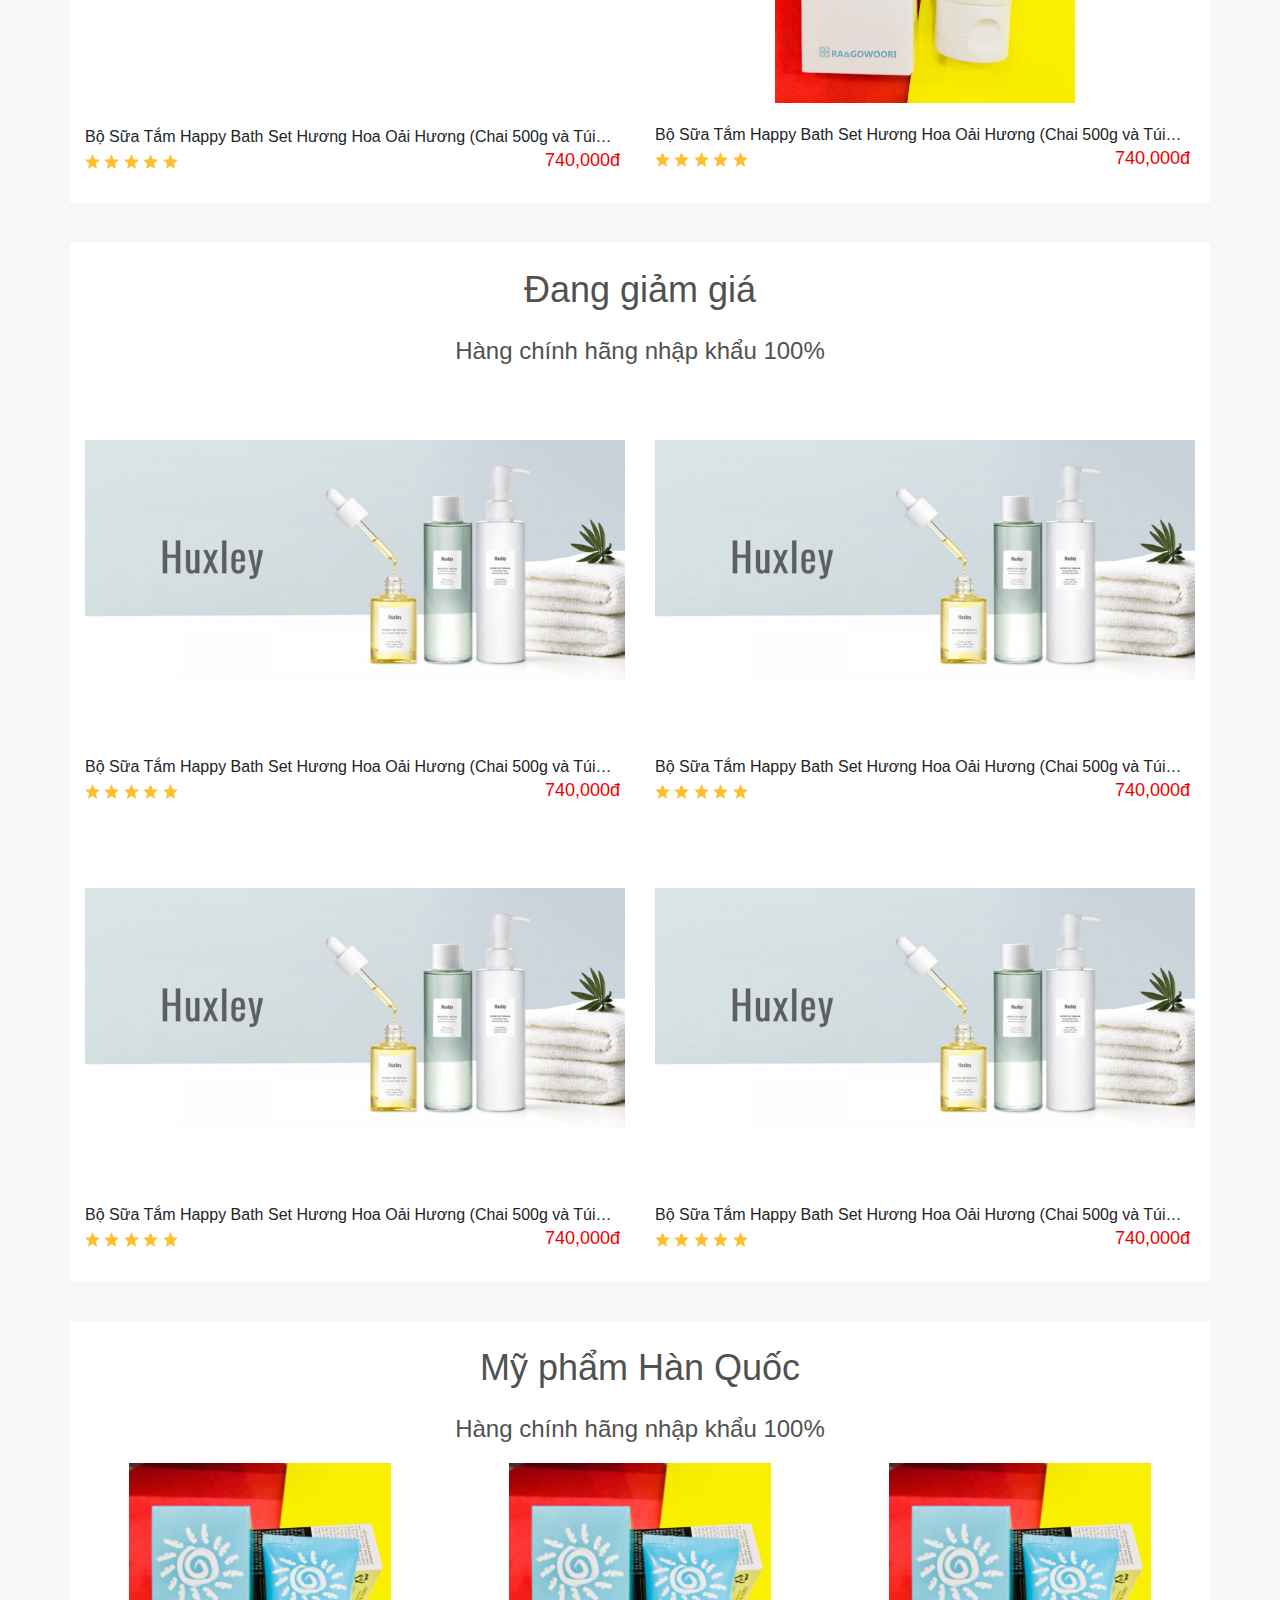
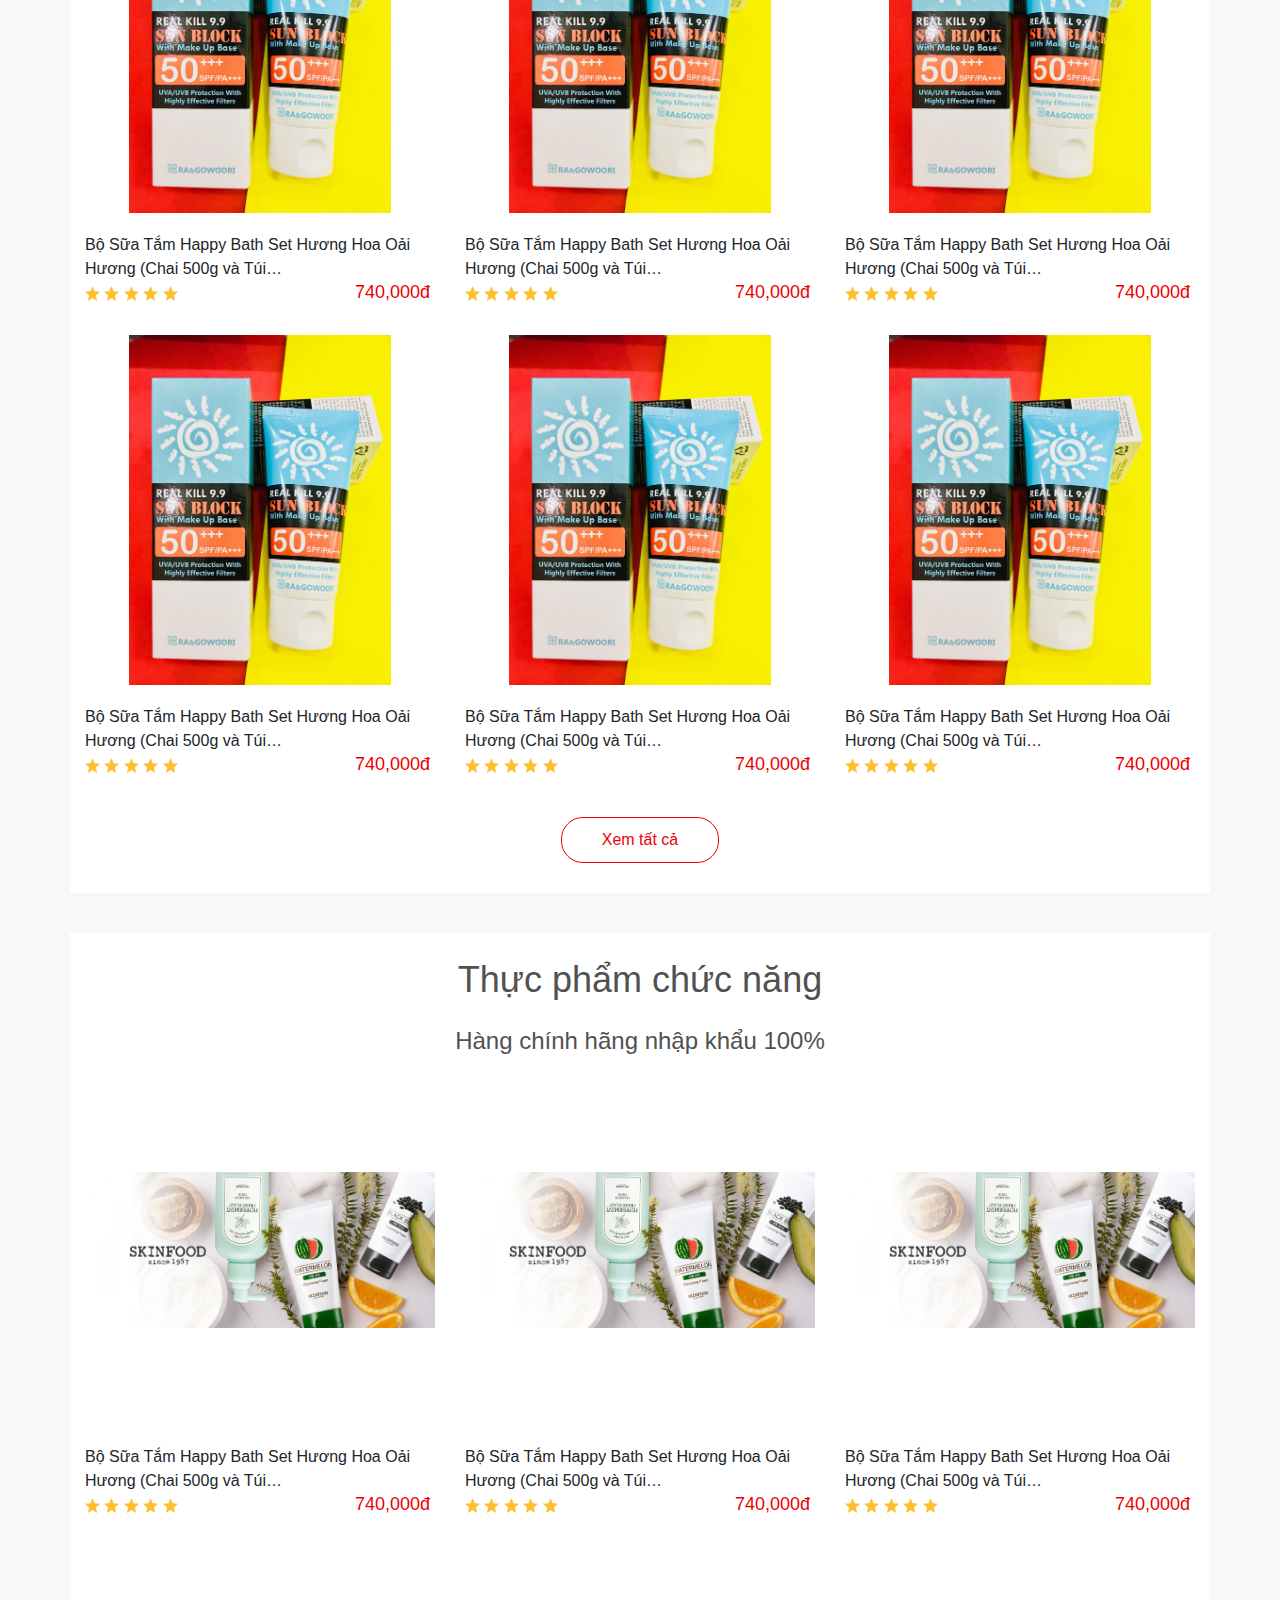
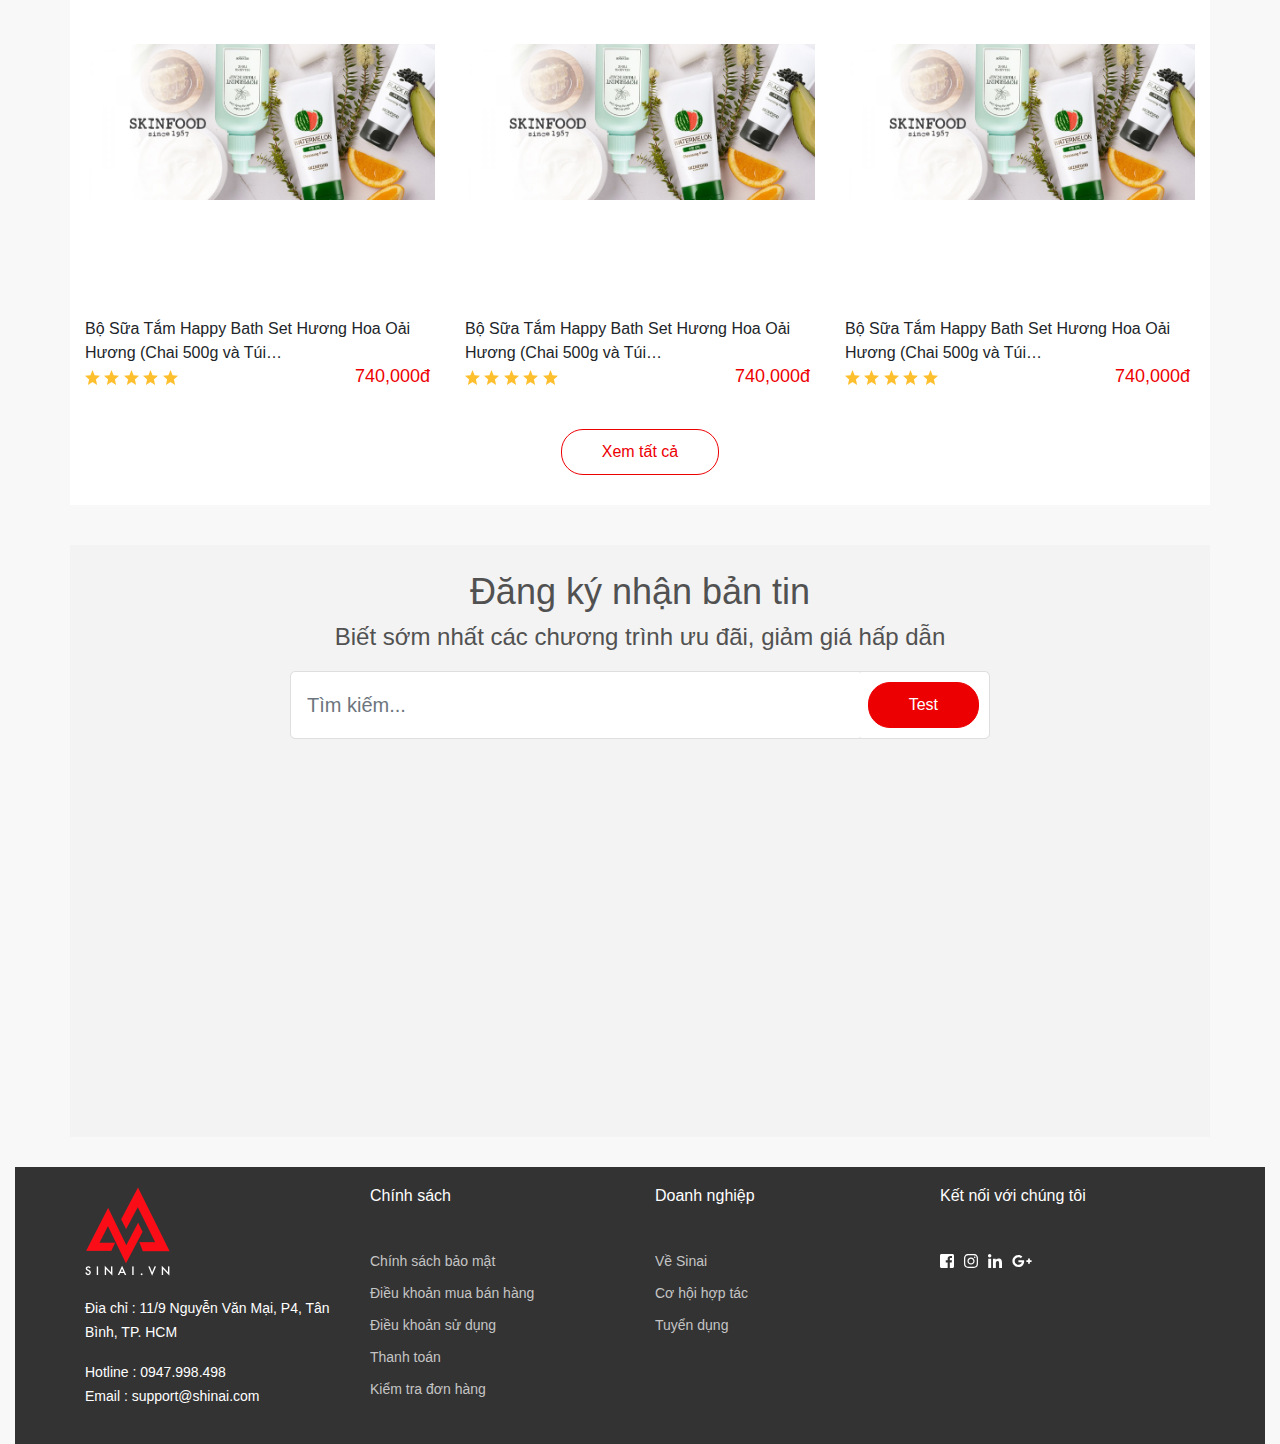
==== commit 561eab63: "fix image index page" ====
--- a/index.html
+++ b/index.html
@@ -5,12 +5,13 @@
     <meta charset="utf-8"/>
     <meta content="maximum-scale=1.0" name="viewport"/>
     <link href="./css/bootstrap.min.css" rel="stylesheet" type="text/css"/>
-    <link rel="stylesheet/less" type="text/css" href="./css/sinai.less"/>
+    <!--<link rel="stylesheet/less" type="text/css" href="./css/sinai.less"/>-->
+    <link href="./css/sinai.css" rel="stylesheet" type="text/css"/>
     <meta content="Launchpad by Anima" name="author">
     </meta>
 </head>
-<body style="background: rgba(248, 248, 248, 1.0);">
-<div class="container-fluid" style="max-width: 1440px;">
+<body>
+<div class="container-fluid">
     <!-- HEADER -->
     <nav class="navbar navbar-expand-lg navbar-light bg-white navbar-header">
         <a class="navbar-brand logo-header" href="/"><img src="./images/logo.png" class="img-fluid"/></a>
@@ -182,7 +183,8 @@
         </div>
         <div class="cart-action">
             <button class="btn-check-out">Thanh toán</button>
-            <button class="btn-cart-detail"><i class="fas fa-shopping-cart" style="color: #ed0002;"></i> Xem giỏ hàng</button>
+            <button class="btn-cart-detail"><i class="fas fa-shopping-cart" style="color: #ed0002;"></i> Xem giỏ hàng
+            </button>
         </div>
     </div>
     <!-- END HEADER -->
@@ -228,8 +230,8 @@
         </div>
         <div class="row">
             <div class="col-xs-12 col-md-6 product-block">
-                <div class="product-block-img"
-                     style="height: 900px; background-image:url('./images/sanpham_10.png');">
+                <div class="product-block-img img-center" style="height: 900px;">
+                    <img src="./images/sanpham_10.png" class="img-fluid" style="max-height: 900px;"/>
                 </div>
                 <p class="product-block-title">Bộ Sữa Tắm Happy Bath Set Hương Hoa Oải Hương (Chai 500g và Túi…</p>
                 <p>
@@ -243,8 +245,8 @@
             </div>
             <div class="col-xs-12 col-md-6">
                 <div class="col-xs-12 product-block">
-                    <div class="product-block-img"
-                         style="height: 400px; background-image:url('./images/sanpham_11.png');">
+                    <div class="product-block-img img-center" style="height: 400px;">
+                        <img src="./images/sanpham_11.png" class="img-fluid" style="max-height: 400px;"/>
                     </div>
                     <p class="product-block-title">Bộ Sữa Tắm Happy Bath Set Hương Hoa Oải Hương (Chai 500g và Túi…</p>
                     <p>
@@ -257,8 +259,8 @@
                     </p>
                 </div>
                 <div class="col-xs-12 product-block">
-                    <div class="product-block-img"
-                         style="height: 400px; background-image:url('./images/sanpham_8.png');">
+                    <div class="product-block-img img-center" style="height: 400px;">
+                        <img src="./images/sanpham_8.png" class="img-fluid" style="max-height: 400px;"/>
                     </div>
                     <p class="product-block-title">Bộ Sữa Tắm Happy Bath Set Hương Hoa Oải Hương (Chai 500g và Túi…</p>
                     <p>
@@ -282,8 +284,8 @@
         <div class="row">
             <div class="col-xs-12 col-md-6">
                 <div class="col-xs-12 product-block">
-                    <div class="product-block-img"
-                         style="height: 350px; background-image:url('./images/sanpham_12.png');">
+                    <div class="product-block-img img-center">
+                        <img src="./images/sanpham_12.png" class="img-fluid"/>
                     </div>
                     <p class="product-block-title">Bộ Sữa Tắm Happy Bath Set Hương Hoa Oải Hương (Chai 500g và Túi…</p>
                     <p>
@@ -296,8 +298,8 @@
                     </p>
                 </div>
                 <div class="col-xs-12 product-block">
-                    <div class="product-block-img"
-                         style="height: 350px; background-image:url('./images/sanpham_13.png');">
+                    <div class="product-block-img img-center">
+                        <img src="./images/sanpham_12.png" class="img-fluid"/>
                     </div>
                     <p class="product-block-title">Bộ Sữa Tắm Happy Bath Set Hương Hoa Oải Hương (Chai 500g và Túi…</p>
                     <p>
@@ -312,8 +314,8 @@
             </div>
             <div class="col-xs-12 col-md-6">
                 <div class="col-xs-12 product-block">
-                    <div class="product-block-img"
-                         style="height: 350px; background-image:url('./images/sanpham_14.png');">
+                    <div class="product-block-img img-center">
+                        <img src="./images/sanpham_12.png" class="img-fluid"/>
                     </div>
                     <p class="product-block-title">Bộ Sữa Tắm Happy Bath Set Hương Hoa Oải Hương (Chai 500g và Túi…</p>
                     <p>
@@ -326,8 +328,8 @@
                     </p>
                 </div>
                 <div class="col-xs-12 product-block">
-                    <div class="product-block-img"
-                         style="height: 350px; background-image:url('./images/sanpham_7.png');">
+                    <div class="product-block-img img-center">
+                        <img src="./images/sanpham_12.png" class="img-fluid"/>
                     </div>
                     <p class="product-block-title">Bộ Sữa Tắm Happy Bath Set Hương Hoa Oải Hương (Chai 500g và Túi…</p>
                     <p>
@@ -350,83 +352,83 @@
         </div>
         <div class="row">
             <div class="col-xs-12 col-md-4 product-block">
-                <div class="product-block-img"
-                     style="height: 350px; background-image:url('./images/sanpham_8.png');">
-                </div>
-                <p class="product-block-title">Bộ Sữa Tắm Happy Bath Set Hương Hoa Oải Hương (Chai 500g và Túi…</p>
-                <p>
-                    <img src="./images/star.png"/>
-                    <img src="./images/star.png"/>
-                    <img src="./images/star.png"/>
-                    <img src="./images/star.png"/>
-                    <img src="./images/star.png"/>
-                    <span class="product-block-price">740,000đ</span>
-                </p>
-            </div>
-
-            <div class="col-xs-12 col-md-4 product-block">
-                <div class="product-block-img"
-                     style="height: 350px; background-image:url('./images/sanpham_8.png');">
-                </div>
-                <p class="product-block-title">Bộ Sữa Tắm Happy Bath Set Hương Hoa Oải Hương (Chai 500g và Túi…</p>
-                <p>
-                    <img src="./images/star.png"/>
-                    <img src="./images/star.png"/>
-                    <img src="./images/star.png"/>
-                    <img src="./images/star.png"/>
-                    <img src="./images/star.png"/>
-                    <span class="product-block-price">740,000đ</span>
-                </p>
-            </div>
-
-            <div class="col-xs-12 col-md-4 product-block">
-                <div class="product-block-img"
-                     style="height: 350px; background-image:url('./images/sanpham_8.png');">
-                </div>
-                <p class="product-block-title">Bộ Sữa Tắm Happy Bath Set Hương Hoa Oải Hương (Chai 500g và Túi…</p>
-                <p>
-                    <img src="./images/star.png"/>
-                    <img src="./images/star.png"/>
-                    <img src="./images/star.png"/>
-                    <img src="./images/star.png"/>
-                    <img src="./images/star.png"/>
-                    <span class="product-block-price">740,000đ</span>
-                </p>
-            </div>
-
-            <div class="col-xs-12 col-md-4 product-block">
-                <div class="product-block-img"
-                     style="height: 350px; background-image:url('./images/sanpham_8.png');">
-                </div>
-                <p class="product-block-title">Bộ Sữa Tắm Happy Bath Set Hương Hoa Oải Hương (Chai 500g và Túi…</p>
-                <p>
-                    <img src="./images/star.png"/>
-                    <img src="./images/star.png"/>
-                    <img src="./images/star.png"/>
-                    <img src="./images/star.png"/>
-                    <img src="./images/star.png"/>
-                    <span class="product-block-price">740,000đ</span>
-                </p>
-            </div>
-
-            <div class="col-xs-12 col-md-4 product-block">
-                <div class="product-block-img"
-                     style="height: 350px; background-image:url('./images/sanpham_8.png');">
-                </div>
-                <p class="product-block-title">Bộ Sữa Tắm Happy Bath Set Hương Hoa Oải Hương (Chai 500g và Túi…</p>
-                <p>
-                    <img src="./images/star.png"/>
-                    <img src="./images/star.png"/>
-                    <img src="./images/star.png"/>
-                    <img src="./images/star.png"/>
-                    <img src="./images/star.png"/>
-                    <span class="product-block-price">740,000đ</span>
-                </p>
-            </div>
-
-            <div class="col-xs-12 col-md-4 product-block">
-                <div class="product-block-img"
-                     style="height: 350px; background-image:url('./images/sanpham_8.png');">
+                <div class="product-block-img img-center">
+                    <img src="./images/sanpham_8.png" class="img-fluid"/>
+                </div>
+                <p class="product-block-title">Bộ Sữa Tắm Happy Bath Set Hương Hoa Oải Hương (Chai 500g và Túi…</p>
+                <p>
+                    <img src="./images/star.png"/>
+                    <img src="./images/star.png"/>
+                    <img src="./images/star.png"/>
+                    <img src="./images/star.png"/>
+                    <img src="./images/star.png"/>
+                    <span class="product-block-price">740,000đ</span>
+                </p>
+            </div>
+
+            <div class="col-xs-12 col-md-4 product-block">
+                <div class="product-block-img img-center">
+                    <img src="./images/sanpham_8.png" class="img-fluid"/>
+                </div>
+                <p class="product-block-title">Bộ Sữa Tắm Happy Bath Set Hương Hoa Oải Hương (Chai 500g và Túi…</p>
+                <p>
+                    <img src="./images/star.png"/>
+                    <img src="./images/star.png"/>
+                    <img src="./images/star.png"/>
+                    <img src="./images/star.png"/>
+                    <img src="./images/star.png"/>
+                    <span class="product-block-price">740,000đ</span>
+                </p>
+            </div>
+
+            <div class="col-xs-12 col-md-4 product-block">
+                <div class="product-block-img img-center">
+                    <img src="./images/sanpham_8.png" class="img-fluid"/>
+                </div>
+                <p class="product-block-title">Bộ Sữa Tắm Happy Bath Set Hương Hoa Oải Hương (Chai 500g và Túi…</p>
+                <p>
+                    <img src="./images/star.png"/>
+                    <img src="./images/star.png"/>
+                    <img src="./images/star.png"/>
+                    <img src="./images/star.png"/>
+                    <img src="./images/star.png"/>
+                    <span class="product-block-price">740,000đ</span>
+                </p>
+            </div>
+
+            <div class="col-xs-12 col-md-4 product-block">
+                <div class="product-block-img img-center">
+                    <img src="./images/sanpham_8.png" class="img-fluid"/>
+                </div>
+                <p class="product-block-title">Bộ Sữa Tắm Happy Bath Set Hương Hoa Oải Hương (Chai 500g và Túi…</p>
+                <p>
+                    <img src="./images/star.png"/>
+                    <img src="./images/star.png"/>
+                    <img src="./images/star.png"/>
+                    <img src="./images/star.png"/>
+                    <img src="./images/star.png"/>
+                    <span class="product-block-price">740,000đ</span>
+                </p>
+            </div>
+
+            <div class="col-xs-12 col-md-4 product-block">
+                <div class="product-block-img img-center">
+                    <img src="./images/sanpham_8.png" class="img-fluid"/>
+                </div>
+                <p class="product-block-title">Bộ Sữa Tắm Happy Bath Set Hương Hoa Oải Hương (Chai 500g và Túi…</p>
+                <p>
+                    <img src="./images/star.png"/>
+                    <img src="./images/star.png"/>
+                    <img src="./images/star.png"/>
+                    <img src="./images/star.png"/>
+                    <img src="./images/star.png"/>
+                    <span class="product-block-price">740,000đ</span>
+                </p>
+            </div>
+
+            <div class="col-xs-12 col-md-4 product-block">
+                <div class="product-block-img img-center">
+                    <img src="./images/sanpham_8.png" class="img-fluid"/>
                 </div>
                 <p class="product-block-title">Bộ Sữa Tắm Happy Bath Set Hương Hoa Oải Hương (Chai 500g và Túi…</p>
                 <p>
@@ -451,83 +453,83 @@
         </div>
         <div class="row">
             <div class="col-xs-12 col-md-4 product-block">
-                <div class="product-block-img"
-                     style="height: 350px; background-image:url('./images/sanpham_7.png');">
-                </div>
-                <p class="product-block-title">Bộ Sữa Tắm Happy Bath Set Hương Hoa Oải Hương (Chai 500g và Túi…</p>
-                <p>
-                    <img src="./images/star.png"/>
-                    <img src="./images/star.png"/>
-                    <img src="./images/star.png"/>
-                    <img src="./images/star.png"/>
-                    <img src="./images/star.png"/>
-                    <span class="product-block-price">740,000đ</span>
-                </p>
-            </div>
-
-            <div class="col-xs-12 col-md-4 product-block">
-                <div class="product-block-img"
-                     style="height: 350px; background-image:url('./images/sanpham_7.png');">
-                </div>
-                <p class="product-block-title">Bộ Sữa Tắm Happy Bath Set Hương Hoa Oải Hương (Chai 500g và Túi…</p>
-                <p>
-                    <img src="./images/star.png"/>
-                    <img src="./images/star.png"/>
-                    <img src="./images/star.png"/>
-                    <img src="./images/star.png"/>
-                    <img src="./images/star.png"/>
-                    <span class="product-block-price">740,000đ</span>
-                </p>
-            </div>
-
-            <div class="col-xs-12 col-md-4 product-block">
-                <div class="product-block-img"
-                     style="height: 350px; background-image:url('./images/sanpham_7.png');">
-                </div>
-                <p class="product-block-title">Bộ Sữa Tắm Happy Bath Set Hương Hoa Oải Hương (Chai 500g và Túi…</p>
-                <p>
-                    <img src="./images/star.png"/>
-                    <img src="./images/star.png"/>
-                    <img src="./images/star.png"/>
-                    <img src="./images/star.png"/>
-                    <img src="./images/star.png"/>
-                    <span class="product-block-price">740,000đ</span>
-                </p>
-            </div>
-
-            <div class="col-xs-12 col-md-4 product-block">
-                <div class="product-block-img"
-                     style="height: 350px; background-image:url('./images/sanpham_7.png');">
-                </div>
-                <p class="product-block-title">Bộ Sữa Tắm Happy Bath Set Hương Hoa Oải Hương (Chai 500g và Túi…</p>
-                <p>
-                    <img src="./images/star.png"/>
-                    <img src="./images/star.png"/>
-                    <img src="./images/star.png"/>
-                    <img src="./images/star.png"/>
-                    <img src="./images/star.png"/>
-                    <span class="product-block-price">740,000đ</span>
-                </p>
-            </div>
-
-            <div class="col-xs-12 col-md-4 product-block">
-                <div class="product-block-img"
-                     style="height: 350px; background-image:url('./images/sanpham_7.png');">
-                </div>
-                <p class="product-block-title">Bộ Sữa Tắm Happy Bath Set Hương Hoa Oải Hương (Chai 500g và Túi…</p>
-                <p>
-                    <img src="./images/star.png"/>
-                    <img src="./images/star.png"/>
-                    <img src="./images/star.png"/>
-                    <img src="./images/star.png"/>
-                    <img src="./images/star.png"/>
-                    <span class="product-block-price">740,000đ</span>
-                </p>
-            </div>
-
-            <div class="col-xs-12 col-md-4 product-block">
-                <div class="product-block-img"
-                     style="height: 350px; background-image:url('./images/sanpham_7.png');">
+                <div class="product-block-img img-center">
+                    <img src="./images/sanpham_7.png" class="img-fluid"/>
+                </div>
+                <p class="product-block-title">Bộ Sữa Tắm Happy Bath Set Hương Hoa Oải Hương (Chai 500g và Túi…</p>
+                <p>
+                    <img src="./images/star.png"/>
+                    <img src="./images/star.png"/>
+                    <img src="./images/star.png"/>
+                    <img src="./images/star.png"/>
+                    <img src="./images/star.png"/>
+                    <span class="product-block-price">740,000đ</span>
+                </p>
+            </div>
+
+            <div class="col-xs-12 col-md-4 product-block">
+                <div class="product-block-img img-center">
+                    <img src="./images/sanpham_7.png" class="img-fluid"/>
+                </div>
+                <p class="product-block-title">Bộ Sữa Tắm Happy Bath Set Hương Hoa Oải Hương (Chai 500g và Túi…</p>
+                <p>
+                    <img src="./images/star.png"/>
+                    <img src="./images/star.png"/>
+                    <img src="./images/star.png"/>
+                    <img src="./images/star.png"/>
+                    <img src="./images/star.png"/>
+                    <span class="product-block-price">740,000đ</span>
+                </p>
+            </div>
+
+            <div class="col-xs-12 col-md-4 product-block">
+                <div class="product-block-img img-center">
+                    <img src="./images/sanpham_7.png" class="img-fluid"/>
+                </div>
+                <p class="product-block-title">Bộ Sữa Tắm Happy Bath Set Hương Hoa Oải Hương (Chai 500g và Túi…</p>
+                <p>
+                    <img src="./images/star.png"/>
+                    <img src="./images/star.png"/>
+                    <img src="./images/star.png"/>
+                    <img src="./images/star.png"/>
+                    <img src="./images/star.png"/>
+                    <span class="product-block-price">740,000đ</span>
+                </p>
+            </div>
+
+            <div class="col-xs-12 col-md-4 product-block">
+                <div class="product-block-img img-center">
+                    <img src="./images/sanpham_7.png" class="img-fluid"/>
+                </div>
+                <p class="product-block-title">Bộ Sữa Tắm Happy Bath Set Hương Hoa Oải Hương (Chai 500g và Túi…</p>
+                <p>
+                    <img src="./images/star.png"/>
+                    <img src="./images/star.png"/>
+                    <img src="./images/star.png"/>
+                    <img src="./images/star.png"/>
+                    <img src="./images/star.png"/>
+                    <span class="product-block-price">740,000đ</span>
+                </p>
+            </div>
+
+            <div class="col-xs-12 col-md-4 product-block">
+                <div class="product-block-img img-center">
+                    <img src="./images/sanpham_7.png" class="img-fluid"/>
+                </div>
+                <p class="product-block-title">Bộ Sữa Tắm Happy Bath Set Hương Hoa Oải Hương (Chai 500g và Túi…</p>
+                <p>
+                    <img src="./images/star.png"/>
+                    <img src="./images/star.png"/>
+                    <img src="./images/star.png"/>
+                    <img src="./images/star.png"/>
+                    <img src="./images/star.png"/>
+                    <span class="product-block-price">740,000đ</span>
+                </p>
+            </div>
+
+            <div class="col-xs-12 col-md-4 product-block">
+                <div class="product-block-img img-center">
+                    <img src="./images/sanpham_7.png" class="img-fluid"/>
                 </div>
                 <p class="product-block-title">Bộ Sữa Tắm Happy Bath Set Hương Hoa Oải Hương (Chai 500g và Túi…</p>
                 <p>
@@ -591,7 +593,7 @@
     </footer>
 
 </div>
-<script src="./js/less.min.js"></script>
+<!--<script src="./js/less.min.js"></script>-->
 <script src="./js/jquery-3.3.1.min.js"></script>
 <script src="./js/bootstrap.min.js"></script>
 <script defer src="./js/fa.js"></script>
--- a/css/sinai.css
+++ b/css/sinai.css
@@ -0,0 +1,1251 @@
+body {
+    background: #f8f8f8;
+}
+.container-fluid {
+    max-width: 1440px !important;
+}
+.img-center {
+    position: relative;
+}
+.img-center img {
+    position: absolute;
+    margin: auto;
+    top: 0;
+    bottom: 0;
+    right: 0;
+    left: 0;
+}
+.navbar-header {
+    padding-bottom: 4px;
+    padding-top: 4px;
+    border: 1px solid #efefef;
+}
+.navbar-header .logo-header {
+    margin-left: 20px;
+    margin-right: 50px;
+}
+.navbar-header a {
+    font-family: "HelveticaNeue-Medium", Helvetica, Arial, serif;
+    font-size: 16px;
+    color: #111111 !important;
+    line-height: 19px;
+    margin: 0 10px;
+}
+.navbar-header .search-box {
+    margin-bottom: 0 !important;
+}
+.navbar-header .search-box input {
+    border: 0;
+}
+.navbar-header .search-box span {
+    border: 0;
+    background-color: #fff;
+}
+.navbar-header .cart-header {
+    background: #ed0002;
+    position: absolute;
+    right: calc((100% - 1410px) / 2);
+    height: 64px;
+    width: 100px;
+    padding: 10px 26px;
+}
+.navbar-header .cart-header a {
+    font-family: "HelveticaNeue", Helvetica, Arial, serif;
+    font-size: 20px;
+    color: #ffffff !important;
+    line-height: 24px;
+}
+.search-result-header {
+    width: 475px;
+    overflow: auto;
+    float: right;
+    position: fixed;
+    z-index: 999;
+    background-color: #fff;
+    right: calc((100% - 1410px) / 2);
+    display: none;
+}
+.search-result-header .search-result {
+    width: 100%;
+    overflow: auto;
+    padding: 0 20px 20px 20px;
+}
+.search-result-header .search-result .product-img {
+    float: left;
+    height: 72px;
+    width: 72px;
+    background: #f9f9f9;
+    text-align: center;
+    margin-right: 20px;
+}
+.search-result-header .search-result .product-name {
+    float: left;
+    width: 233px;
+    font-family: "AppleSystemUIFont", Helvetica, Arial, serif;
+    font-size: 14px;
+    color: #111111;
+    line-height: 24px;
+    margin-right: 20px;
+}
+.search-result-header .search-result .product-price {
+    float: left;
+    width: 60px;
+    font-family: "AppleSystemUIFont", Helvetica, Arial, serif;
+    font-size: 14px;
+    color: #515151;
+    line-height: 16px;
+    margin-top: 4px;
+}
+.search-result-header .search-suggestion {
+    border-top: 1px solid #efefef;
+    padding: 20px;
+    margin: 0 20px;
+}
+.search-result-header .search-suggestion p {
+    font-family: "AppleSystemUIFont", Helvetica, Arial, serif;
+    font-size: 16px;
+    color: #515151;
+    line-height: 18px;
+}
+.search-result-header .search-suggestion ul {
+    list-style-type: none;
+    margin: 0;
+}
+.search-result-header .search-suggestion ul li {
+    font-family: "AppleSystemUIFont", Helvetica, Arial, serif;
+    font-size: 14px;
+    color: #111111;
+    line-height: 16px;
+    margin-bottom: 10px;
+}
+.search-result-header .view-all-result {
+    border-top: 1px solid #efefef;
+    padding: 20px;
+    margin: 0 20px;
+    text-align: center;
+}
+.search-result-header .view-all-result p {
+    font-family: "AppleSystemUIFont", Helvetica, Arial, serif;
+    font-size: 14px;
+    color: #111111;
+    line-height: 16px;
+    margin: 0;
+}
+.cart-detail-header {
+    width: 644px;
+    overflow: auto;
+    float: right;
+    position: fixed;
+    z-index: 999;
+    background-color: #fff;
+    right: calc((100% - 1410px) / 2);
+    display: none;
+}
+.cart-detail-header .title {
+    font-family: "San Francisco", Helvetica, Arial, serif;
+    font-size: 24px;
+    color: #515151;
+    text-align: left;
+    border-bottom: 1px solid #efefef;
+    padding: 20px 0 0 0;
+    margin: 0 20px;
+}
+.cart-detail-header .product-block-4 {
+    margin: 20px;
+    border-bottom: 1px solid #efefef;
+    overflow: auto;
+    padding-bottom: 20px;
+}
+.cart-detail-header .product-block-4 .product-img {
+    float: left;
+    height: 72px;
+    width: 72px;
+    background: #f9f9f9;
+    text-align: center;
+    margin-right: 20px;
+}
+.cart-detail-header .product-block-4 .product-name {
+    float: left;
+    width: 233px;
+    font-family: "AppleSystemUIFont", Helvetica, Arial, serif;
+    font-size: 14px;
+    color: #111111;
+    line-height: 24px;
+    margin-right: 20px;
+}
+.cart-detail-header .product-block-4 .product-amount {
+    float: left;
+    width: 90px;
+}
+.cart-detail-header .product-block-4 .product-amount .minus {
+    background: #f6f6f6;
+    padding: 5px;
+}
+.cart-detail-header .product-block-4 .product-amount .plus {
+    background: #ed0002;
+    padding: 5px;
+    border-radius: 5px;
+}
+.cart-detail-header .product-block-4 .product-amount .amount {
+    font-family: "AppleSystemUIFont", Helvetica, Arial, serif;
+    font-size: 14px;
+    color: #515151;
+    line-height: 16px;
+    margin: 0 10px;
+}
+.cart-detail-header .product-block-4 .product-price {
+    float: right;
+    font-family: "AppleSystemUIFont", Helvetica, Arial, serif;
+    font-size: 14px;
+    color: #515151;
+    line-height: 16px;
+}
+.cart-detail-header .cart-value {
+    font-family: "AppleSystemUIFont", Helvetica, Arial, serif;
+    font-size: 16px;
+    color: #515151;
+    line-height: 18px;
+    text-align: right;
+}
+.cart-detail-header .cart-value span {
+    padding: 0 29px;
+}
+.cart-detail-header .cart-action {
+    text-align: center;
+    margin: 25px 0;
+}
+.cart-detail-header .cart-action .btn-check-out {
+    background: #ed0002;
+    border-radius: 24px;
+    border: 1px solid #ed0002;
+    font-family: "AppleSystemUIFont", Helvetica, Arial, serif;
+    font-size: 16px;
+    color: #ffffff;
+    line-height: 18px;
+    padding: 15px 50px;
+    margin: 10px;
+}
+.cart-detail-header .cart-action .btn-cart-detail {
+    background: #fff;
+    border-radius: 24px;
+    border: 1px solid #ed0002;
+    font-family: "AppleSystemUIFont", Helvetica, Arial, serif;
+    font-size: 16px;
+    color: #ed0002;
+    line-height: 18px;
+    padding: 15px 50px;
+    margin: 10px;
+}
+.free-ship-text {
+    background: #fafafa;
+    margin: 0;
+    padding: 10px 0;
+}
+.index-slide {
+    max-height: 668px;
+    background-color: #FED8E4;
+}
+.index-slide .carousel-item {
+    max-height: 668px;
+}
+.carousel-indicators {
+    text-align: right;
+    float: right;
+    right: 2% !important;
+    left: inherit;
+}
+.group-product-index {
+    background-color: #fff;
+    margin-bottom: 40px;
+}
+.group-product-index .title {
+    margin-top: 20px;
+    background: rgba(255, 255, 255, 0);
+    font-family: "San Francisco", Helvetica, Arial, serif;
+    font-size: 36px;
+    color: #515151;
+    text-align: center;
+}
+.group-product-index .description {
+    background: rgba(255, 255, 255, 0);
+    font-family: "San Francisco", Helvetica, Arial, serif;
+    font-size: 24px;
+    color: #515151;
+    text-align: center;
+}
+.best-seller-index {
+    position: relative;
+    margin-top: -50px;
+    z-index: 99;
+}
+.product-block {
+    margin-bottom: 30px;
+}
+.product-block .product-block-price {
+    background: rgba(255, 255, 255, 0);
+    font-family: "AppleSystemUIFont", Helvetica, Arial, serif;
+    font-size: 18px;
+    color: #ed0002;
+    line-height: 22px;
+    right: 20px;
+    position: absolute;
+}
+.product-block .product-block-img {
+    height: 350px;
+}
+.product-block .product-block-img img {
+    max-height: 350px;
+}
+.product-block p {
+    margin-bottom: 0;
+}
+.product-block .product-block-title {
+    margin-top: 20px;
+}
+.btn-view-all {
+    display: flex;
+    justify-content: center;
+    padding: 10px 0 30px 0;
+}
+.btn-view-all button {
+    background-color: #fff;
+    color: #ed0002;
+    border: 1px solid #ed0002;
+    text-align: center;
+    padding: 10px 40px;
+    border-radius: 22px;
+}
+.register-email {
+    height: 592px;
+    background: #f3f3f3;
+    margin-bottom: 30px;
+}
+.register-email .title {
+    margin-top: 20px;
+    background: rgba(255, 255, 255, 0);
+    font-family: "San Francisco", Helvetica, Arial, serif;
+    font-size: 36px;
+    color: #515151;
+    text-align: center;
+    margin-bottom: 0;
+}
+.register-email .description {
+    background: rgba(255, 255, 255, 0);
+    font-family: "San Francisco", Helvetica, Arial, serif;
+    font-size: 24px;
+    color: #515151;
+    text-align: center;
+}
+.register-email .input-group {
+    max-width: 700px;
+    margin: auto;
+    border: 1px solid #dfdfdf;
+    border-radius: 5px;
+}
+.register-email .input-group input {
+    border: 0;
+}
+.register-email .input-group .input-group-append {
+    background: #fff;
+    border-radius: 5px;
+}
+.register-email .input-group .input-group-append button {
+    background-color: #ed0002;
+    color: #fff;
+    border: 1px solid #ed0002;
+    text-align: center;
+    padding: 10px 40px;
+    border-radius: 22px;
+    margin: 10px;
+}
+footer {
+    background: #333333;
+    padding: 20px 0;
+}
+footer img {
+    margin-bottom: 20px;
+}
+footer .contact-info {
+    font-family: "AppleSystemUIFont", Helvetica, Arial, serif;
+    font-size: 14px;
+    color: #ffffff;
+    line-height: 24px;
+}
+footer .title {
+    font-family: "AppleSystemUIFont", Helvetica, Arial, serif;
+    font-size: 16px;
+    color: #ffffff;
+    line-height: 18px;
+    padding-bottom: 2rem;
+}
+footer .detail {
+    font-family: "AppleSystemUIFont", Helvetica, Arial, serif;
+    font-size: 14px;
+    color: #c5c5c5;
+    line-height: 16px;
+}
+footer svg {
+    margin-right: 10px;
+}
+.img-category {
+    margin-bottom: 50px;
+}
+.column-filter p {
+    font-family: "San Francisco", Helvetica, Arial, serif;
+    font-size: 20px;
+    color: #333333;
+    line-height: 24px;
+}
+.column-filter ul {
+    list-style-type: none;
+    padding-left: 0;
+    margin-bottom: 50px;
+}
+.column-filter ul li {
+    font-family: "AppleSystemUIFont", Helvetica, Arial, serif;
+    font-size: 14px;
+    color: #555555;
+    line-height: 16px;
+    margin-bottom: 20px;
+}
+.breadcrumb {
+    background: #F8F8F8;
+    padding-top: 0;
+}
+.breadcrumb .breadcrumb-item {
+    font-family: "AppleSystemUIFont", Helvetica, Arial, serif;
+    font-size: 16px;
+    color: #515151 !important;
+    line-height: 18px;
+}
+.breadcrumb .breadcrumb-item a {
+    font-family: "AppleSystemUIFont", Helvetica, Arial, serif;
+    font-size: 16px;
+    color: #515151;
+    line-height: 18px;
+}
+.breadcrumb .breadcrumb-item + .breadcrumb-item:before {
+    content: "> ";
+}
+.filter-row {
+    border-bottom: 1px solid #efefef;
+    padding-bottom: 10px;
+}
+.filter-row .filter-row-icon {
+    color: #000;
+    padding-top: 8px;
+}
+.filter-row label {
+    width: calc(100% - 200px);
+    float: left;
+    text-align: right;
+    padding-right: 20px;
+    padding-top: 8px;
+}
+.filter-row select {
+    width: 200px;
+    float: left;
+}
+.product-block-2 {
+    padding: 20px;
+    height: 385px;
+}
+.product-block-2 .product-img {
+    background: #f9f9f9;
+    text-align: center;
+}
+.product-block-2 .product-img .product-discount {
+    font-family: "AppleSystemUIFont", Helvetica, Arial, serif;
+    font-size: 14px;
+    color: #ffffff;
+    line-height: 16px;
+    position: absolute;
+    top: 5px;
+    right: 5px;
+    background: #ff5b5c;
+    padding: 3px 15px;
+    border-radius: 5px;
+}
+.product-block-2 .product-title {
+    font-family: "AppleSystemUIFont", Helvetica, Arial, serif;
+    font-size: 16px;
+    color: #515151;
+    line-height: 24px;
+}
+.product-block-2 .product-price {
+    font-family: "AppleSystemUIFont", Helvetica, Arial, serif;
+    font-size: 16px;
+    color: #111111;
+    line-height: 18px;
+}
+.product-block-2 .product-description {
+    font-family: "AppleSystemUIFont", Helvetica, Arial, serif;
+    font-size: 16px;
+    color: #333333;
+    line-height: 24px;
+    padding-bottom: 40px;
+}
+.product-block-2 .add-to-cart {
+    font-family: "AppleSystemUIFont", Helvetica, Arial, serif;
+    font-size: 16px;
+    color: #ed0002;
+    line-height: 24px;
+}
+.user-menu {
+    padding: 50px 20px;
+}
+.user-menu .left-column {
+    background: #f5f5f5;
+}
+.user-menu .left-column ul {
+    list-style-type: none;
+    padding-left: 0;
+}
+.user-menu .left-column ul li {
+    padding: 10px 0 10px 40px;
+    line-height: 16px;
+    font-family: "AppleSystemUIFont", Helvetica, Arial, serif;
+    font-size: 14px;
+}
+.user-menu .left-column ul li.active {
+    color: #ed0002;
+    border-left: 5px solid #ed0002;
+    padding-left: 35px;
+}
+.user-menu .title {
+    font-family: "San Francisco", Helvetica, Arial, serif;
+    font-size: 24px;
+    color: #515151;
+    text-align: left;
+    margin-bottom: 40px;
+}
+.user-menu .product-block-3 {
+    background: #fff;
+    margin: 5px 0;
+    padding: 15px;
+    height: 173px;
+}
+.user-menu .product-block-3 .product-img {
+    text-align: center;
+}
+.user-menu .product-block-3 .product-img img {
+    max-height: 143px;
+}
+.user-menu .product-block-3 .product-title {
+    font-family: "AppleSystemUIFont", Helvetica, Arial, serif;
+    font-size: 16px;
+    color: #111111;
+    line-height: 24px;
+}
+.user-menu .product-block-3 .product-description {
+    font-family: "AppleSystemUIFont", Helvetica, Arial, serif;
+    font-size: 14px;
+    color: #8a8a8f;
+    line-height: 24px;
+}
+.user-menu .product-block-3 .product-price {
+    font-family: "AppleSystemUIFont", Helvetica, Arial, serif;
+    font-size: 14px;
+    color: #515151;
+    line-height: 16px;
+}
+.user-menu .product-block-3 .product-original-price {
+    font-family: "AppleSystemUIFont", Helvetica, Arial, serif;
+    font-size: 12px;
+    color: #8a8a8f;
+    line-height: 14px;
+    text-decoration: line-through;
+}
+.user-menu .product-block-3 .discount-price {
+    font-family: "AppleSystemUIFont", Helvetica, Arial, serif;
+    font-size: 12px;
+    color: #ed0002;
+    line-height: 14px;
+    text-decoration: none;
+}
+.user-menu .product-block-3 .product-reviews {
+    font-family: "AppleSystemUIFont", Helvetica, Arial, serif;
+    font-size: 12px;
+    color: #111111;
+    line-height: 24px;
+}
+.user-menu .product-block-3 .x-btn {
+    color: #bfbfbf;
+    position: absolute;
+    top: 15px;
+    right: 30px;
+    cursor: pointer;
+}
+.user-menu .favorite-empty {
+    background: #fff;
+    text-align: center;
+    padding: 80px 0 60px 0;
+}
+.user-menu .favorite-empty p:first-child {
+    font-family: "San Francisco", Helvetica, Arial, serif;
+    font-size: 20px;
+    color: #111111;
+    letter-spacing: -0.4px;
+    line-height: 24px;
+}
+.user-menu .favorite-empty p {
+    font-family: "AppleSystemUIFont", Helvetica, Arial, serif;
+    font-size: 14px;
+    color: #111111;
+    letter-spacing: -0.28px;
+    line-height: 24px;
+}
+.user-menu .address-block {
+    background: #FFFFFF;
+    margin: 0 20px 20px 20px;
+    padding-bottom: 16px;
+}
+.user-menu .address-block p {
+    font-family: "AppleSystemUIFont", Helvetica, Arial, serif;
+    font-size: 16px;
+    color: #111111;
+    letter-spacing: -0.32px;
+    line-height: 18px;
+    margin-bottom: 0;
+    margin-top: 16px;
+}
+.user-menu .address-block p svg {
+    color: #EB0715;
+    margin-right: 10px;
+}
+.user-menu .address-block .edit {
+    font-family: "AppleSystemUIFont", Helvetica, Arial, serif;
+    font-size: 14px;
+    color: #5099bb;
+    letter-spacing: -0.28px;
+    line-height: 14px;
+    position: absolute;
+    right: 15px;
+    cursor: pointer;
+}
+.user-menu .address-block .delete {
+    font-family: "AppleSystemUIFont", Helvetica, Arial, serif;
+    font-size: 14px;
+    color: #951323;
+    letter-spacing: -0.28px;
+    line-height: 16px;
+    margin-bottom: 16px;
+    cursor: pointer;
+}
+.user-menu .address-block .add {
+    cursor: pointer;
+}
+.user-menu .tab-header span {
+    background: #F7F7F7;
+    font-family: "AppleSystemUIFont", Helvetica, Arial, serif;
+    font-size: 16px;
+    color: #515151;
+    line-height: 57px;
+    padding: 20px;
+    border-right: 1px solid #E9E9E9;
+}
+.user-menu .tab-header span.active {
+    background: #fff;
+    border-color: #fff;
+}
+.user-menu .tab-content {
+    background: #fff;
+    padding: 20px;
+}
+.user-menu .tab-content thead td {
+    border: none;
+    font-family: "AppleSystemUIFont", Helvetica, Arial, serif;
+    font-size: 16px;
+    color: #515151;
+    line-height: 24px;
+}
+.user-menu .tab-content tbody td {
+    font-family: "AppleSystemUIFont", Helvetica, Arial, serif;
+    font-size: 14px;
+    color: #111111;
+    line-height: 24px;
+    padding: 20px 0.75rem;
+}
+.product-detail {
+    background: #fafafa;
+    margin: 0;
+}
+.product-detail .breadcrumb {
+    margin: 20px;
+    background: #fafafa;
+}
+.product-detail .breadcrumb li {
+    font-family: "AppleSystemUIFont", Helvetica, Arial, serif;
+    font-size: 16px;
+    color: #333333;
+    line-height: 26px;
+}
+.product-detail .img-region {
+    margin-top: 30px;
+}
+.product-detail .img-region .img-list {
+    text-align: center;
+    width: 77px;
+    margin: 70px 15px 15px 15px;
+    float: left;
+}
+.product-detail .img-region .img-list div {
+    background: #fff;
+    margin: 10px 0;
+    border: 1px solid #ebebeb;
+    height: 77px;
+}
+.product-detail .img-region .img-list div.active {
+    border: 1px solid #000;
+}
+.product-detail .img-region .main-img {
+    width: calc(100% - 107px);
+    float: left;
+    text-align: center;
+}
+.product-detail .info-region {
+    margin-top: 30px;
+    padding-right: 100px;
+}
+.product-detail .info-region .title {
+    font-family: "San Francisco", Helvetica, Arial, serif;
+    font-size: 24px;
+    color: #333333;
+    line-height: 34px;
+}
+.product-detail .info-region .price .original-price {
+    font-family: "San Francisco", Helvetica, Arial, serif;
+    font-size: 24px;
+    color: #8a8a8f;
+    line-height: 34px;
+    text-decoration: line-through;
+}
+.product-detail .info-region .price .discount-price {
+    font-family: "San Francisco", Helvetica, Arial, serif;
+    font-size: 24px;
+    color: #ed0002;
+    line-height: 34px;
+}
+.product-detail .info-region .review span {
+    font-family: "AppleSystemUIFont", Helvetica, Arial, serif;
+    font-size: 16px;
+    color: #111111;
+    letter-spacing: -0.32px;
+    line-height: 54px;
+}
+.product-detail .info-region .description {
+    font-family: "AppleSystemUIFont", Helvetica, Arial, serif;
+    font-size: 16px;
+    color: #333333;
+    line-height: 24px;
+}
+.product-detail .info-region .count-down {
+    margin-top: 50px;
+    overflow: auto;
+}
+.product-detail .info-region .count-down .clock {
+    width: calc(70% - 20px);
+    margin-right: 20px;
+    float: left;
+}
+.product-detail .info-region .count-down .clock p {
+    font-family: "AppleSystemUIFont", Helvetica, Arial, serif;
+    font-size: 16px;
+    color: #111111;
+    line-height: 24px;
+}
+.product-detail .info-region .count-down .clock .time-block {
+    width: calc(25% - 20px);
+    margin-right: 20px;
+    float: left;
+    text-align: center;
+}
+.product-detail .info-region .count-down .clock .time-block div {
+    background: #fff;
+    padding: 5px;
+    font-family: "AppleSystemUIFont", Helvetica, Arial, serif;
+    font-size: 16px;
+    color: #333333;
+    line-height: 18px;
+    border-radius: 11px;
+    border: 1px solid #d6d6d6;
+}
+.product-detail .info-region .count-down .clock .time-block span {
+    font-family: "AppleSystemUIFont", Helvetica, Arial, serif;
+    font-size: 12px;
+    color: #333333;
+    line-height: 14px;
+}
+.product-detail .info-region .count-down .amount {
+    width: calc(30%);
+    float: left;
+}
+.product-detail .info-region .count-down .amount p {
+    font-family: "AppleSystemUIFont", Helvetica, Arial, serif;
+    font-size: 16px;
+    color: #111111;
+    line-height: 24px;
+    margin-bottom: 8px;
+    padding-left: 20px;
+}
+.product-detail .info-region .count-down .amount div {
+    border-left: 1px solid #EBEBEB;
+    padding-left: 20px;
+}
+.product-detail .info-region .count-down .amount div span {
+    font-family: "AppleSystemUIFont", Helvetica, Arial, serif;
+    font-size: 12px;
+    color: #333333;
+    line-height: 14px;
+}
+.product-detail .info-region .count-down .amount div span.product-amount {
+    font-family: "San Francisco", Helvetica, Arial, serif;
+    font-size: 36px;
+    color: #ed0002;
+    line-height: 36px;
+}
+.product-detail .info-region .cart-action {
+    text-align: center;
+    margin: 25px 0;
+}
+.product-detail .info-region .cart-action .btn-check-out {
+    background: #ed0002;
+    border-radius: 24px;
+    border: 1px solid #ed0002;
+    font-family: "AppleSystemUIFont", Helvetica, Arial, serif;
+    font-size: 16px;
+    color: #ffffff;
+    line-height: 18px;
+    padding: 15px 50px;
+}
+.product-detail .info-region .cart-action .btn-cart-detail {
+    background: #fff;
+    border-radius: 24px;
+    border: 1px solid #ed0002;
+    font-family: "AppleSystemUIFont", Helvetica, Arial, serif;
+    font-size: 16px;
+    color: #ed0002;
+    line-height: 18px;
+    padding: 15px 50px;
+}
+.product-detail .info-region .user-action span {
+    font-family: "AppleSystemUIFont", Helvetica, Arial, serif;
+    font-size: 14px;
+    color: #4c4c4c;
+    line-height: 16px;
+    margin-right: 20px;
+}
+.product-detail .info-region .user-action span.share {
+    padding-left: 20px;
+    border-left: 1px solid #EBEBEB;
+}
+.product-detail .tab-header {
+    border-bottom: 1px solid #bfbfbf;
+    margin: 150px 100px 0 100px;
+}
+.product-detail .tab-header span {
+    margin-right: 50px;
+    font-family: "San Francisco", Helvetica, Arial, serif;
+    font-size: 20px;
+    color: #8a8a8f;
+    line-height: 49px;
+    padding-bottom: 13px;
+}
+.product-detail .tab-header span:last-child {
+    margin-right: 0;
+}
+.product-detail .tab-header span.active {
+    border-bottom: 3px solid #ed0002;
+    color: #333333;
+}
+.product-detail .tab-content {
+    margin: 20px 100px 100px 100px;
+    font-family: "AppleSystemUIFont", Helvetica, Arial, serif;
+    font-size: 16px;
+    color: #333333;
+    line-height: 26px;
+}
+.product-history {
+    background: #fafafa;
+    padding: 0 100px 50px 100px;
+}
+.product-history .title {
+    text-align: center;
+    font-family: "San Francisco", Helvetica, Arial, serif;
+    font-size: 36px;
+    color: #515151;
+    border-bottom: 1px solid #bfbfbf;
+    padding-bottom: 15px;
+}
+.product-history .product-block-5 {
+    margin: 20px 0;
+}
+.product-history .product-block-5 .product-block-img {
+    text-align: center;
+    background: #f9f9f9;
+    height: 290px;
+    position: relative;
+}
+.product-history .product-block-5 .product-block-img img {
+    position: absolute;
+    margin: auto;
+    top: 0;
+    bottom: 0;
+    right: 0;
+    left: 0;
+}
+.product-history .product-block-5 .product-block-title {
+    font-family: "AppleSystemUIFont", Helvetica, Arial, serif;
+    font-size: 14px;
+    color: #515151;
+    line-height: 23px;
+}
+.product-history .product-block-5 .product-block-price {
+    font-family: "AppleSystemUIFont", Helvetica, Arial, serif;
+    font-size: 14px;
+    color: #ed0002;
+    line-height: 16px;
+    right: 20px;
+    position: absolute;
+}
+.product-history .navigation {
+    overflow: auto;
+    text-align: center;
+}
+.product-history .navigation svg {
+    margin: 0 10px;
+    color: #dddddd;
+}
+.product-history .navigation svg.active {
+    color: #ed0002;
+}
+.back-to-category {
+    padding: 50px 0;
+    background: #fafafa;
+}
+.back-to-category p {
+    text-align: center;
+    font-family: "AppleSystemUIFont", Helvetica, Arial, serif;
+    font-size: 16px;
+    color: #111111;
+    line-height: 18px;
+}
+.login {
+    background-repeat: no-repeat;
+    min-height: 953px;
+}
+.login .title {
+    font-family: "San Francisco", Helvetica, Arial, serif;
+    font-size: 36px;
+    color: #333333;
+    margin-top: 150px;
+}
+.login .description {
+    font-family: "AppleSystemUIFont", Helvetica, Arial, serif;
+    font-size: 18px;
+    color: #333333;
+    line-height: 27px;
+    margin-bottom: 40px;
+}
+.login .label {
+    font-family: "AppleSystemUIFont", Helvetica, Arial, serif;
+    font-size: 16px;
+    color: #111111;
+    letter-spacing: -0.32px;
+    line-height: 24px;
+    margin-bottom: 5px;
+}
+.login input {
+    margin-bottom: 20px;
+}
+.login .forgot {
+    font-family: "AppleSystemUIFont", Helvetica, Arial, serif;
+    font-size: 14px;
+    color: #5099bb;
+    letter-spacing: -0.28px;
+    line-height: 24px;
+    position: absolute;
+    right: 15px;
+}
+.login .forgot:hover {
+    cursor: pointer;
+}
+.login .rules {
+    font-family: "AppleSystemUIFont", Helvetica, Arial, serif;
+    font-size: 14px;
+    color: #8a8a8f;
+    line-height: 16px;
+    text-align: center;
+    margin-top: 40px;
+}
+.login .btn-login {
+    background: #ed0002;
+    border-radius: 24px;
+    border: 1px solid #ed0002;
+    font-family: "AppleSystemUIFont", Helvetica, Arial, serif;
+    font-size: 16px;
+    color: #ffffff;
+    line-height: 18px;
+    padding: 15px 0;
+    width: 50%;
+    margin: 10px;
+}
+.login .line-text {
+    font-family: "AppleSystemUIFont", Helvetica, Arial, serif;
+    font-size: 16px;
+    color: #111111;
+    letter-spacing: -0.32px;
+    line-height: 54px;
+    float: left;
+    width: 100px;
+    text-align: center;
+}
+.login .line {
+    border-bottom: 1px solid #bfbfbf;
+    width: calc(50% - 50px);
+    height: 27px;
+    overflow: auto;
+    float: left;
+    margin-bottom: 25px;
+}
+.login .btn-3rd-login {
+    font-family: "AppleSystemUIFont", Helvetica, Arial, serif;
+    font-size: 16px;
+    color: #ffffff;
+    letter-spacing: -0.32px;
+    line-height: 54px;
+    width: calc(50% - 10px);
+    float: left;
+    text-align: center;
+    border-radius: 5px;
+    border: none;
+}
+.login .btn-3rd-login:first-child {
+    margin-right: 20px;
+}
+.login .fb-login {
+    background-color: #3F5D92;
+}
+.login .gmail-login {
+    background-color: #D94D43;
+}
+.overflow-auto {
+    overflow: auto;
+}
+.checkout-tab div {
+    text-align: center;
+    font-family: "AppleSystemUIFont", Helvetica, Arial, serif;
+    font-size: 16px;
+    color: #8a8a8f;
+    line-height: 18px;
+    background: #fafafa;
+    padding: 10px 0;
+}
+.checkout-tab div .number-circle {
+    border-radius: 50%;
+    padding: 4px 8px;
+    border: 2px solid #8a8a8f;
+    text-align: center;
+    font-family: "AppleSystemUIFont", Helvetica, Arial, serif;
+    font-size: 14px;
+    color: #8a8a8f;
+    line-height: 16px;
+}
+.checkout-tab div.active {
+    background: #ed0002;
+    color: #ffffff;
+}
+.checkout-tab div.active .number-circle {
+    border-color: #fff;
+    color: #ffffff;
+}
+.checkout-tab div.done .number-circle {
+    background: #68B360;
+    color: #ffffff;
+    border: #fafafa;
+}
+.checkout-step {
+    background: #f8f8f8;
+    padding: 50px 0;
+}
+.checkout-step .login {
+    min-height: 0 !important;
+}
+.checkout-step .login .title {
+    margin-top: 0px !important;
+    font-family: "San Francisco", Helvetica, Arial, serif !important;
+    font-size: 28px !important;
+    color: #212b36 !important;
+}
+.checkout-step .product-list .title {
+    font-family: "San Francisco", Helvetica, Arial, serif;
+    font-size: 20px;
+    color: #212b36;
+    line-height: 24px;
+    border-bottom: 1px solid #dfdfdf;
+    padding-bottom: 20px;
+}
+.checkout-step .product-list .product-list-container {
+    border-bottom: 1px solid #dfdfdf;
+    margin-bottom: 40px;
+}
+.checkout-step .product-list .product-list-container .product-block-6 {
+    margin: 20px;
+    overflow: auto;
+    padding-bottom: 20px;
+}
+.checkout-step .product-list .product-list-container .product-block-6 .product-img {
+    float: left;
+    height: 72px;
+    width: 72px;
+    background: #f9f9f9;
+    text-align: center;
+    margin-right: 20px;
+}
+.checkout-step .product-list .product-list-container .product-block-6 .product-name {
+    float: left;
+    width: calc(100% - 212px);
+    font-family: "AppleSystemUIFont", Helvetica, Arial, serif;
+    font-size: 14px;
+    color: #111111;
+    line-height: 24px;
+    margin-right: 20px;
+}
+.checkout-step .product-list .product-list-container .product-block-6 .product-price {
+    float: left;
+    width: 100px;
+    font-family: "AppleSystemUIFont", Helvetica, Arial, serif;
+    font-size: 14px;
+    color: #515151;
+    line-height: 16px;
+    text-align: right;
+}
+.checkout-step .product-list .label {
+    font-family: "AppleSystemUIFont", Helvetica, Arial, serif;
+    font-size: 14px;
+    color: #111111;
+    line-height: 24px;
+}
+.checkout-step .product-list .amount {
+    font-family: "AppleSystemUIFont", Helvetica, Arial, serif;
+    font-size: 14px;
+    color: #ed0002;
+    text-align: left;
+    line-height: 24px;
+    position: absolute;
+    right: 15px;
+}
+.checkout-step .product-list .free-ship {
+    color: #66b659 !important;
+}
+.checkout-step .product-list .btn-checkout {
+    margin: 40px auto 10px;
+    width: 70%;
+}
+.checkout-step .product-list .btn-checkout button {
+    background: #ed0002;
+    border-radius: 24px;
+    border: 1px solid #ed0002;
+    font-family: "AppleSystemUIFont", Helvetica, Arial, serif;
+    font-size: 16px;
+    color: #ffffff;
+    line-height: 18px;
+    padding: 15px 0;
+    width: 100%;
+}
+.checkout-step .product-list .rules {
+    font-family: "AppleSystemUIFont", Helvetica, Arial, serif;
+    font-size: 14px;
+    color: #939393;
+    text-align: left;
+    line-height: 22px;
+    margin-top: 40px;
+}
+.checkout-step .input-address .title {
+    font-family: "San Francisco", Helvetica, Arial, serif;
+    font-size: 20px;
+    color: #212b36;
+    line-height: 24px;
+    border-bottom: 1px solid #dfdfdf;
+    padding-bottom: 20px;
+}
+.checkout-step .input-address .margin-left-20 {
+    margin-left: 20px;
+}
+.checkout-step .input-address .col-form-label {
+    font-family: "AppleSystemUIFont", Helvetica, Arial, serif;
+    font-size: 16px;
+    color: #111111;
+    text-align: left;
+    letter-spacing: -0.32px;
+}
+.checkout-step .input-payment .title {
+    font-family: "San Francisco", Helvetica, Arial, serif;
+    font-size: 20px;
+    color: #212b36;
+    line-height: 24px;
+    border-bottom: 1px solid #dfdfdf;
+    padding-bottom: 20px;
+}
+.checkout-step .input-payment .payment-method {
+    overflow: auto;
+    width: 100%;
+}
+.checkout-step .input-payment .payment-method .payment-choose {
+    width: 35px;
+    float: left;
+    margin-top: 40px;
+}
+.checkout-step .input-payment .payment-method .payment-img {
+    float: left;
+    margin: 0 20px;
+    width: 125px;
+    min-height: 100px;
+}
+.checkout-step .input-payment .payment-method .payment-name {
+    float: left;
+    width: calc(100% - 200px);
+    margin-top: 20px;
+}
+.checkout-step .input-payment .payment-method .payment-name .name {
+    font-family: "AppleSystemUIFont", Helvetica, Arial, serif;
+    font-size: 16px;
+    color: #212b36;
+    line-height: 18px;
+    margin-bottom: 0;
+}
+.checkout-step .input-payment .payment-method .payment-name .description {
+    font-family: "AppleSystemUIFont", Helvetica, Arial, serif;
+    font-size: 14px;
+    color: #8a8a8f;
+    line-height: 24px;
+}
+.checkout-step .input-payment .input-coupon .title input {
+    margin-right: 10px;
+}
+.checkout-step .input-payment .input-coupon .input {
+    margin: 20px 0;
+}
+.checkout-step .input-payment .input-coupon .input input {
+    border: 1px dashed #bfbfbf;
+    padding: 10px;
+    border-radius: 5px;
+    margin-right: 10px;
+}
+.checkout-step .input-payment .input-coupon .input button {
+    background: #ed0002;
+    border-radius: 24px;
+    border: 1px solid #ed0002;
+    font-family: "AppleSystemUIFont", Helvetica, Arial, serif;
+    font-size: 16px;
+    color: #ffffff;
+    line-height: 18px;
+    padding: 10px 0;
+    width: 30%;
+}
+.checkout-step .input-payment .input-coupon .description {
+    font-family: "AppleSystemUIFont", Helvetica, Arial, serif;
+    font-size: 14px;
+    color: #212b36;
+    line-height: 16px;
+}
